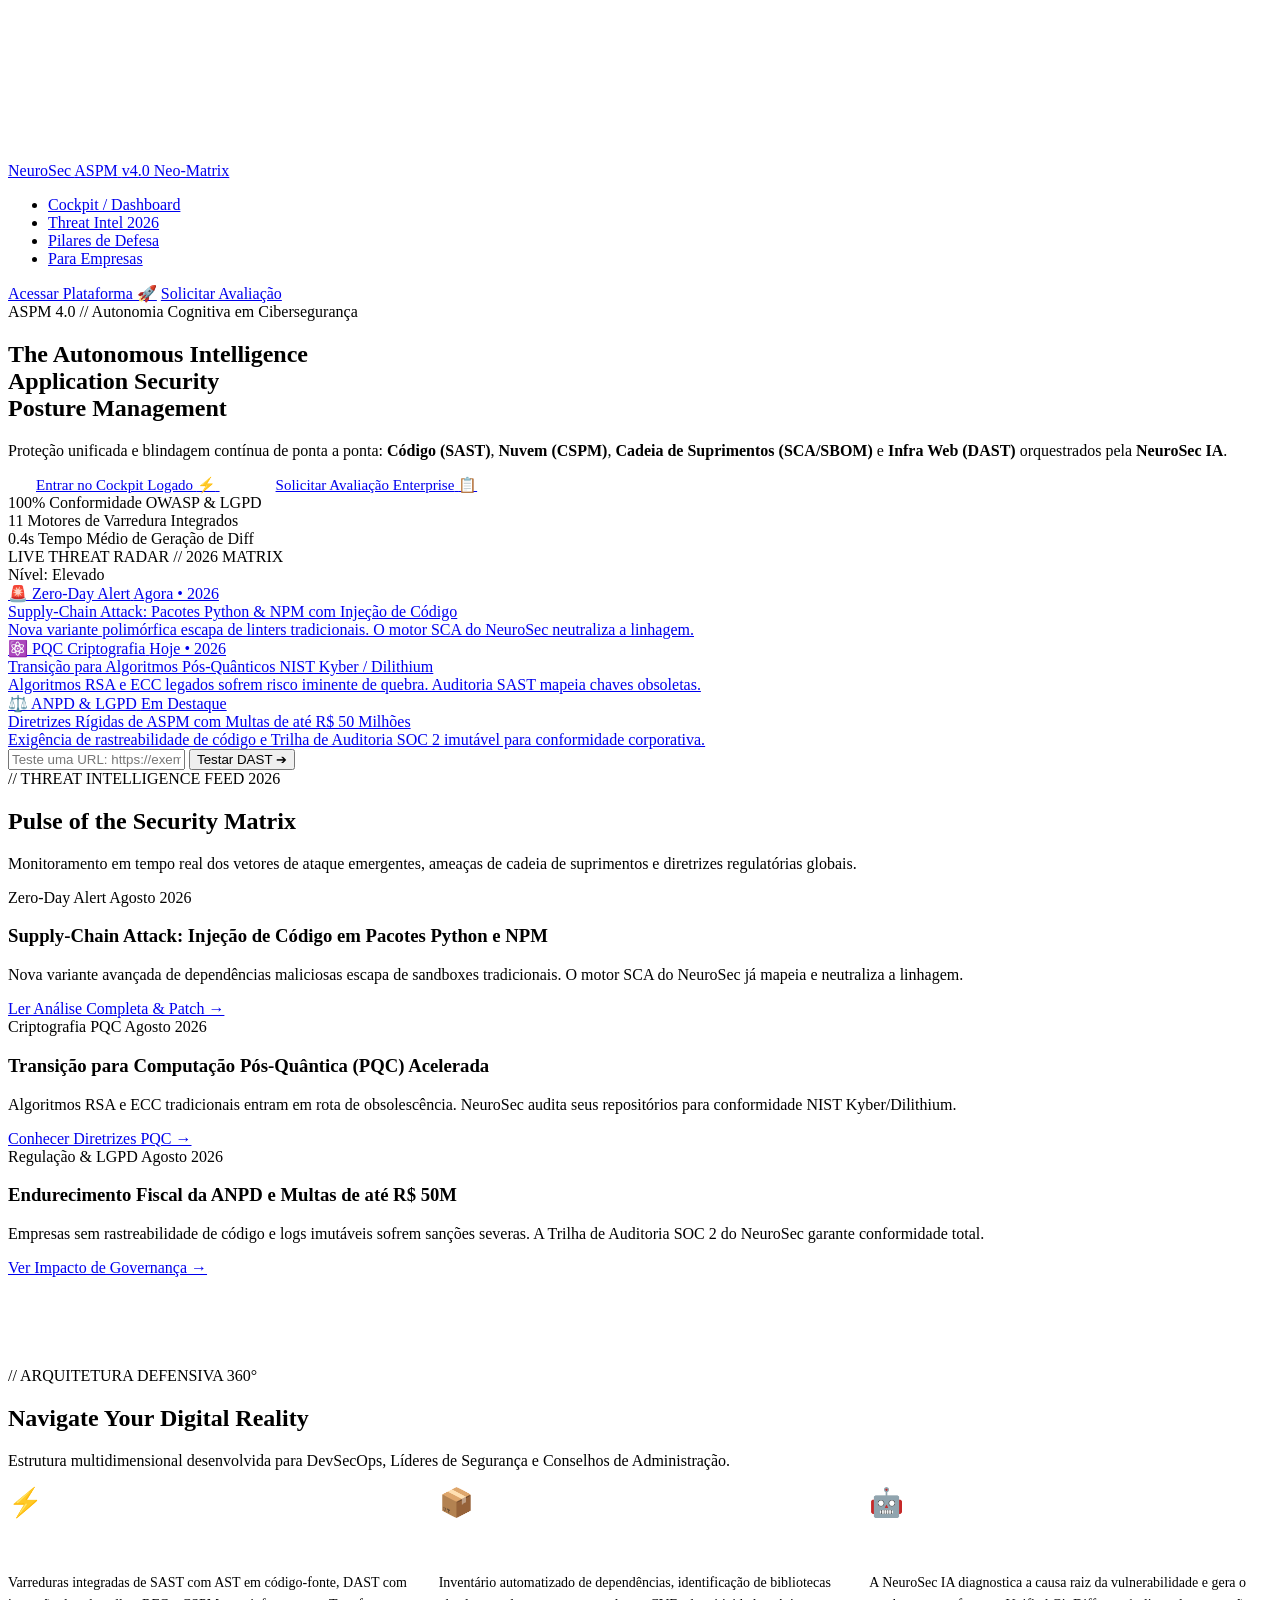
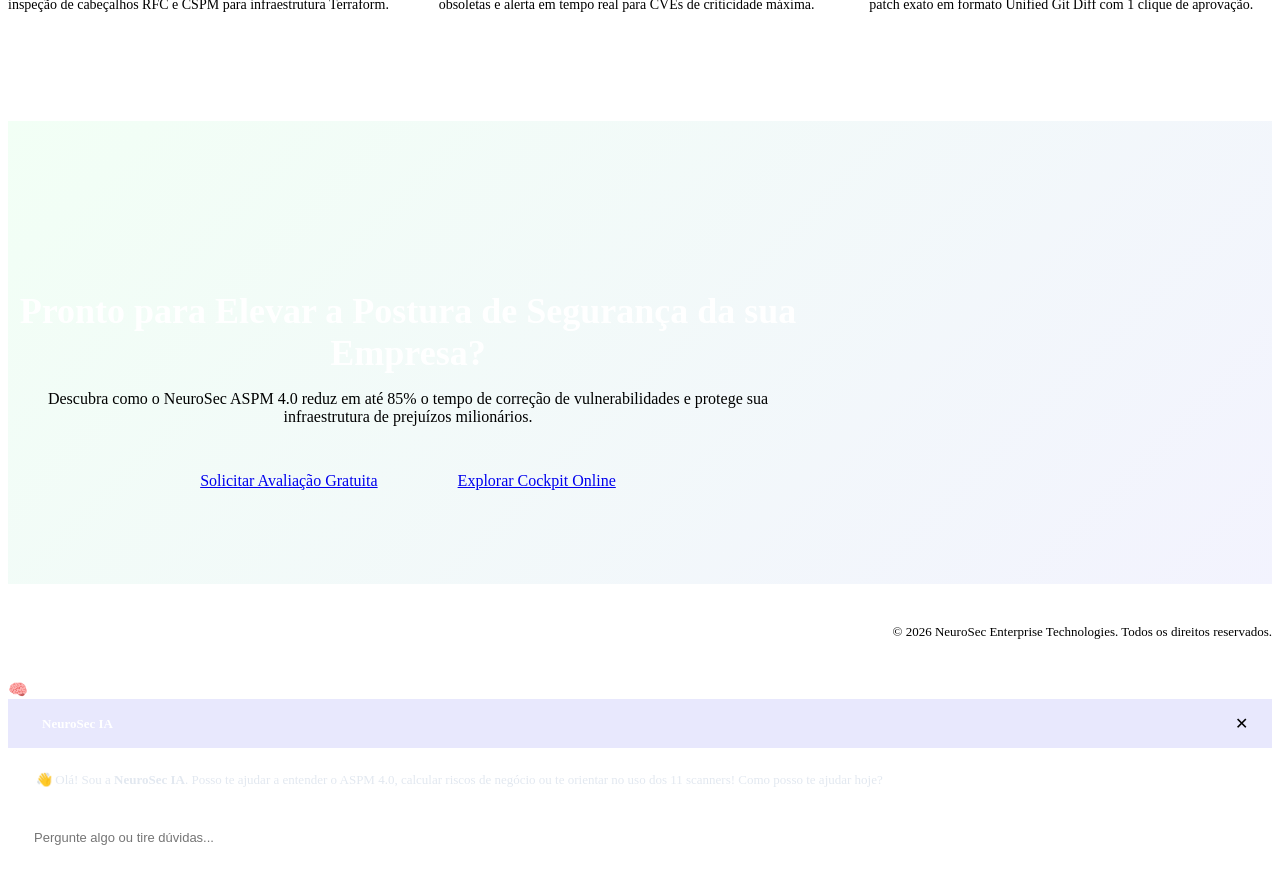
==== frontend/index.html @ 3b4be4df "feat: replace static hero image with interactive Live Threat Radar HUD and breaking 2026 intel feed" ====
<!DOCTYPE html>
<html lang="pt-BR">
<head>
    <meta charset="UTF-8">
    <meta name="viewport" content="width=device-width, initial-scale=1.0">
    <title>NeuroSec ASPM 4.0 — The Autonomous Intelligence Security Matrix</title>
    <meta name="description" content="Plataforma líder em Gerenciamento de Postura de Segurança de Aplicações (ASPM) impulsionada por Inteligência Artificial autônoma. Proteja código, nuvem e cadeia de suprimentos.">
    <link rel="stylesheet" href="/css/matrix.css">
    <link rel="stylesheet" href="/css/styles.css">
    <link rel="icon" type="image/svg+xml" href="data:image/svg+xml,<svg xmlns='http://www.w3.org/2000/svg' viewBox='0 0 100 100'><path d='M50 8 L85 24 L85 58 Q85 82 50 94 Q15 82 15 58 L15 24 Z' fill='%2300FF41'/></svg>">
</head>
<body>
    <!-- Matrix Canvas Digital Rain Background -->
    <canvas id="matrixCanvas"></canvas>
    <div class="ambient-glow-top"></div>

    <!-- Navigation Header -->
    <header class="neo-nav">
        <div class="container neo-nav-content">
            <a href="/" class="brand-logo">
                <div class="cobra-badge" data-cobra-shield="24"></div>
                <div class="brand-text-wrapper">
                    <span class="brand-title">NeuroSec <span class="highlight">ASPM</span></span>
                    <span class="brand-version">v4.0 Neo-Matrix</span>
                </div>
            </a>

            <nav>
                <ul class="nav-links">
                    <li><a href="/dashboard" class="nav-link">Cockpit / Dashboard</a></li>
                    <li><a href="/noticias" class="nav-link">Threat Intel 2026</a></li>
                    <li><a href="#pilares" class="nav-link">Pilares de Defesa</a></li>
                    <li><a href="/avaliacao" class="nav-link">Para Empresas</a></li>
                </ul>
            </nav>

            <div class="nav-actions">
                <a href="/dashboard" class="btn-secondary-dark" id="btnGoDashboardNav">Acessar Plataforma 🚀</a>
                <a href="/avaliacao" class="btn-primary-matrix" id="btnRequestEvalNav">Solicitar Avaliação</a>
            </div>
        </div>
    </header>

    <!-- Main Content -->
    <main>
        <!-- Hero Section with Live Threat Radar HUD -->
        <section class="hero-section">
            <div class="container">
                <div class="hero-grid">
                    <!-- Left Column: Value Proposition & Hero Pitch -->
                    <div class="hero-text-content">
                        <div class="hero-pill">
                            <span class="pulsing-dot"></span>
                            <span>ASPM 4.0 // Autonomia Cognitiva em Cibersegurança</span>
                        </div>

                        <h1 class="hero-headline">
                            The Autonomous Intelligence <br>
                            <span class="matrix-text">Application Security</span> <br>
                            Posture Management
                        </h1>

                        <p class="hero-subtext">
                            Proteção unificada e blindagem contínua de ponta a ponta: <strong>Código (SAST)</strong>, <strong>Nuvem (CSPM)</strong>, <strong>Cadeia de Suprimentos (SCA/SBOM)</strong> e <strong>Infra Web (DAST)</strong> orquestrados pela <strong>NeuroSec IA</strong>.
                        </p>

                        <div class="hero-ctas">
                            <a href="/dashboard" class="btn-primary-matrix" style="font-size: 15px; padding: 14px 28px;">
                                <span>Entrar no Cockpit Logado</span>
                                <span>⚡</span>
                            </a>
                            <a href="/avaliacao" class="btn-secondary-dark" style="font-size: 15px; padding: 14px 28px;">
                                <span>Solicitar Avaliação Enterprise</span>
                                <span>📋</span>
                            </a>
                        </div>

                        <div class="hero-trust-metrics">
                            <div class="trust-metric-item">
                                <span class="trust-num green">100%</span>
                                <span class="trust-label">Conformidade OWASP & LGPD</span>
                            </div>
                            <div class="trust-metric-item">
                                <span class="trust-num">11</span>
                                <span class="trust-label">Motores de Varredura Integrados</span>
                            </div>
                            <div class="trust-metric-item">
                                <span class="trust-num indigo">0.4s</span>
                                <span class="trust-label">Tempo Médio de Geração de Diff</span>
                            </div>
                        </div>
                    </div>

                    <!-- Right Column: Live Interactive Threat Radar HUD & Breaking News Feed -->
                    <div class="threat-radar-hud">
                        <!-- HUD Header -->
                        <div class="radar-hud-header">
                            <div class="radar-status-indicator">
                                <span class="pulsing-dot"></span>
                                <span>LIVE THREAT RADAR // 2026 MATRIX</span>
                            </div>
                            <span class="radar-threat-level">Nível: Elevado</span>
                        </div>

                        <!-- Live Threat Bulletins List -->
                        <div class="radar-feed-list">
                            <!-- Threat Item 1 -->
                            <a href="/noticias" class="radar-feed-item">
                                <div class="radar-item-top">
                                    <span class="radar-tag radar-tag-red">🚨 Zero-Day Alert</span>
                                    <span class="radar-time">Agora • 2026</span>
                                </div>
                                <div class="radar-item-title">Supply-Chain Attack: Pacotes Python & NPM com Injeção de Código</div>
                                <div class="radar-item-desc">Nova variante polimórfica escapa de linters tradicionais. O motor SCA do NeuroSec neutraliza a linhagem.</div>
                            </a>

                            <!-- Threat Item 2 -->
                            <a href="/noticias" class="radar-feed-item">
                                <div class="radar-item-top">
                                    <span class="radar-tag radar-tag-indigo">⚛️ PQC Criptografia</span>
                                    <span class="radar-time">Hoje • 2026</span>
                                </div>
                                <div class="radar-item-title">Transição para Algoritmos Pós-Quânticos NIST Kyber / Dilithium</div>
                                <div class="radar-item-desc">Algoritmos RSA e ECC legados sofrem risco iminente de quebra. Auditoria SAST mapeia chaves obsoletas.</div>
                            </a>

                            <!-- Threat Item 3 -->
                            <a href="/noticias" class="radar-feed-item">
                                <div class="radar-item-top">
                                    <span class="radar-tag radar-tag-green">⚖️ ANPD & LGPD</span>
                                    <span class="radar-time">Em Destaque</span>
                                </div>
                                <div class="radar-item-title">Diretrizes Rígidas de ASPM com Multas de até R$ 50 Milhões</div>
                                <div class="radar-item-desc">Exigência de rastreabilidade de código e Trilha de Auditoria SOC 2 imutável para conformidade corporativa.</div>
                            </a>
                        </div>

                        <!-- Quick DAST Check Bar -->
                        <div class="radar-quick-scanner">
                            <input type="text" id="heroQuickInput" class="radar-quick-input" placeholder="Teste uma URL: https://exemplo.com.br">
                            <button class="radar-quick-btn" onclick="runHeroQuickScan();">Testar DAST ➔</button>
                        </div>
                    </div>
                </div>
            </div>
        </section>

        <!-- Pulse of the Security Matrix (2026 Threat Intel Feed) -->
        <section class="pulse-section" id="threat-intel">
            <div class="container">
                <div class="section-header">
                    <span class="section-tag">// THREAT INTELLIGENCE FEED 2026</span>
                    <h2 class="section-title">Pulse of the Security Matrix</h2>
                    <p class="section-desc">Monitoramento em tempo real dos vetores de ataque emergentes, ameaças de cadeia de suprimentos e diretrizes regulatórias globais.</p>
                </div>

                <div class="pulse-grid">
                    <!-- Card 1 -->
                    <article class="pulse-card">
                        <div class="pulse-meta">
                            <span class="pulse-badge badge-zero-day">Zero-Day Alert</span>
                            <span class="pulse-date">Agosto 2026</span>
                        </div>
                        <h3 class="pulse-title">Supply-Chain Attack: Injeção de Código em Pacotes Python e NPM</h3>
                        <p class="pulse-summary">Nova variante avançada de dependências maliciosas escapa de sandboxes tradicionais. O motor SCA do NeuroSec já mapeia e neutraliza a linhagem.</p>
                        <a href="/noticias" class="pulse-link">Ler Análise Completa & Patch →</a>
                    </article>

                    <!-- Card 2 -->
                    <article class="pulse-card">
                        <div class="pulse-meta">
                            <span class="pulse-badge badge-quantum">Criptografia PQC</span>
                            <span class="pulse-date">Agosto 2026</span>
                        </div>
                        <h3 class="pulse-title">Transição para Computação Pós-Quântica (PQC) Acelerada</h3>
                        <p class="pulse-summary">Algoritmos RSA e ECC tradicionais entram em rota de obsolescência. NeuroSec audita seus repositórios para conformidade NIST Kyber/Dilithium.</p>
                        <a href="/noticias" class="pulse-link">Conhecer Diretrizes PQC →</a>
                    </article>

                    <!-- Card 3 -->
                    <article class="pulse-card">
                        <div class="pulse-meta">
                            <span class="pulse-badge badge-compliance">Regulação & LGPD</span>
                            <span class="pulse-date">Agosto 2026</span>
                        </div>
                        <h3 class="pulse-title">Endurecimento Fiscal da ANPD e Multas de até R$ 50M</h3>
                        <p class="pulse-summary">Empresas sem rastreabilidade de código e logs imutáveis sofrem sanções severas. A Trilha de Auditoria SOC 2 do NeuroSec garante conformidade total.</p>
                        <a href="/noticias" class="pulse-link">Ver Impacto de Governança →</a>
                    </article>
                </div>
            </div>
        </section>

        <!-- Pillars of Defense -->
        <section class="section-container" id="pilares" style="padding: 90px 0; background: var(--bg-primary);">
            <div class="container">
                <div class="section-header">
                    <span class="section-tag">// ARQUITETURA DEFENSIVA 360°</span>
                    <h2 class="section-title">Navigate Your Digital Reality</h2>
                    <p class="section-desc">Estrutura multidimensional desenvolvida para DevSecOps, Líderes de Segurança e Conselhos de Administração.</p>
                </div>

                <div style="display: grid; grid-template-columns: repeat(3, 1fr); gap: 28px;">
                    <div class="pulse-card" style="background: var(--bg-card);">
                        <div style="font-size: 28px; margin-bottom: 16px;">⚡</div>
                        <h3 style="font-size: 18px; color: #fff; margin-bottom: 10px;">Code-to-Cloud Protection</h3>
                        <p style="font-size: 14px; color: var(--text-muted); line-height: 1.6;">Varreduras integradas de SAST com AST em código-fonte, DAST com inspeção de cabeçalhos RFC e CSPM para infraestrutura Terraform.</p>
                    </div>

                    <div class="pulse-card" style="background: var(--bg-card);">
                        <div style="font-size: 28px; margin-bottom: 16px;">📦</div>
                        <h3 style="font-size: 18px; color: #fff; margin-bottom: 10px;">Supply Chain & SBOM</h3>
                        <p style="font-size: 14px; color: var(--text-muted); line-height: 1.6;">Inventário automatizado de dependências, identificação de bibliotecas obsoletas e alerta em tempo real para CVEs de criticidade máxima.</p>
                    </div>

                    <div class="pulse-card" style="background: var(--bg-card);">
                        <div style="font-size: 28px; margin-bottom: 16px;">🤖</div>
                        <h3 style="font-size: 18px; color: #fff; margin-bottom: 10px;">Autonomous Remediation</h3>
                        <p style="font-size: 14px; color: var(--text-muted); line-height: 1.6;">A NeuroSec IA diagnostica a causa raiz da vulnerabilidade e gera o patch exato em formato Unified Git Diff com 1 clique de aprovação.</p>
                    </div>
                </div>
            </div>
        </section>

        <!-- CTA Funnel Banner -->
        <section style="padding: 80px 0; background: linear-gradient(135deg, rgba(0, 255, 65, 0.05), rgba(99, 102, 241, 0.08)); border-top: 1px solid var(--border-subtle);">
            <div class="container" style="text-align: center; max-width: 800px;">
                <div class="cobra-badge" data-cobra-shield="44" style="margin: 0 auto 20px auto; width: 60px; height: 60px;"></div>
                <h2 style="font-size: 36px; font-weight: 800; color: #fff; margin-bottom: 16px;">Pronto para Elevar a Postura de Segurança da sua Empresa?</h2>
                <p style="font-size: 16px; color: var(--text-muted); margin-bottom: 32px;">Descubra como o NeuroSec ASPM 4.0 reduz em até 85% o tempo de correção de vulnerabilidades e protege sua infraestrutura de prejuízos milionários.</p>
                <div style="display: flex; gap: 16px; justify-content: center;">
                    <a href="/avaliacao" class="btn-primary-matrix" style="font-size: 16px; padding: 14px 32px;">Solicitar Avaliação Gratuita</a>
                    <a href="/dashboard" class="btn-secondary-dark" style="font-size: 16px; padding: 14px 32px;">Explorar Cockpit Online</a>
                </div>
            </div>
        </section>
    </main>

    <!-- Footer -->
    <footer style="padding: 40px 0; border-top: 1px solid var(--border-subtle); background: var(--bg-primary);">
        <div class="container" style="display: flex; justify-content: space-between; align-items: center; flex-wrap: wrap; gap: 20px;">
            <div style="display: flex; align-items: center; gap: 10px;">
                <div class="cobra-badge" data-cobra-shield="20"></div>
                <span style="font-size: 14px; font-weight: 700; color: #fff;">NeuroSec ASPM 4.0 // The New Security Matrix</span>
            </div>
            <div style="font-size: 13px; color: var(--text-dim);">
                © 2026 NeuroSec Enterprise Technologies. Todos os direitos reservados.
            </div>
        </div>
    </footer>

    <!-- Floating Quick AI Agent (Bottom-Right) -->
    <div class="floating-ai-trigger" id="floatingAiBtn" title="Conversar com NeuroSec IA">
        🧠
    </div>

    <div class="floating-ai-drawer" id="floatingAiDrawer">
        <div style="padding: 14px 18px; background: rgba(99,102,241,0.15); border-bottom: 1px solid var(--border-ai); display: flex; justify-content: space-between; align-items: center;">
            <div style="display: flex; align-items: center; gap: 8px;">
                <div style="width: 8px; height: 8px; border-radius: 50%; background: var(--matrix-green); box-shadow: 0 0 6px var(--matrix-green);"></div>
                <span style="font-weight: 700; font-size: 13px; color: #fff;">NeuroSec IA</span>
            </div>
            <button id="closeFloatingAi" style="background: none; border: none; color: var(--text-muted); cursor: pointer; font-size: 16px;">✕</button>
        </div>
        <div id="floatingAiMessages" style="flex: 1; overflow-y: auto; padding: 14px; display: flex; flex-direction: column; gap: 12px; font-size: 13px;">
            <div style="background: rgba(255,255,255,0.04); padding: 10px 14px; border-radius: 8px; border: 1px solid var(--border-subtle); color: #E2E8F0;">
                👋 Olá! Sou a <strong>NeuroSec IA</strong>. Posso te ajudar a entender o ASPM 4.0, calcular riscos de negócio ou te orientar no uso dos 11 scanners! Como posso te ajudar hoje?
            </div>
        </div>
        <div style="padding: 10px 14px; border-top: 1px solid var(--border-subtle); display: flex; gap: 8px; background: var(--bg-surface);">
            <input type="text" id="floatingAiInput" placeholder="Pergunte algo ou tire dúvidas..." style="flex: 1; background: transparent; border: 1px solid var(--border-subtle); border-radius: 6px; padding: 8px 12px; color: #fff; font-size: 13px; outline: none;">
            <button id="floatingAiSendBtn" style="background: var(--indigo-ai); border: none; border-radius: 6px; color: #fff; padding: 0 14px; cursor: pointer; font-weight: 600;">→</button>
        </div>
    </div>

    <!-- Core Scripts -->
    <script src="/js/cobra-logo.js"></script>
    <script src="/js/api.js"></script>
    <script src="/js/copilot.js"></script>
    <script>
        function runHeroQuickScan() {
            const input = document.getElementById("heroQuickInput");
            const url = input ? input.value.trim() : "";
            if (!url) {
                window.location.href = "/dashboard";
            } else {
                window.location.href = "/dashboard";
            }
        }

        // Drawer toggle handler
        const floatBtn = document.getElementById("floatingAiBtn");
        const drawer = document.getElementById("floatingAiDrawer");
        const closeBtn = document.getElementById("closeFloatingAi");
        const inputField = document.getElementById("floatingAiInput");
        const sendBtn = document.getElementById("floatingAiSendBtn");
        const messagesBox = document.getElementById("floatingAiMessages");

        if (floatBtn && drawer) {
            floatBtn.addEventListener("click", () => drawer.classList.toggle("open"));
            closeBtn.addEventListener("click", () => drawer.classList.remove("open"));

            const handleSend = async () => {
                const query = inputField.value.trim();
                if (!query) return;

                messagesBox.innerHTML += `<div style="align-self: flex-end; background: var(--indigo-ai); color: #fff; padding: 8px 12px; border-radius: 8px; max-width: 85%;">${query}</div>`;
                inputField.value = "";
                messagesBox.scrollTop = messagesBox.scrollHeight;

                const botId = `bot_res_${Date.now()}`;
                messagesBox.innerHTML += `<div id="${botId}" style="background: rgba(255,255,255,0.05); color: #cbd5e1; padding: 8px 12px; border-radius: 8px; max-width: 85%;">Analisando...</div>`;
                messagesBox.scrollTop = messagesBox.scrollHeight;

                try {
                    const res = await NeuroAPI.post("/copilot/chat", { message: query });
                    const target = document.getElementById(botId);
                    if (target) {
                        target.innerHTML = res.reply.replace(/\n/g, "<br>");
                    }
                } catch (e) {
                    const target = document.getElementById(botId);
                    if (target) target.innerText = "Erro de conexão com o motor cognitivo.";
                }
                messagesBox.scrollTop = messagesBox.scrollHeight;
            };

            sendBtn.addEventListener("click", handleSend);
            inputField.addEventListener("keydown", (e) => { if (e.key === "Enter") handleSend(); });
        }
    </script>
</body>
</html>
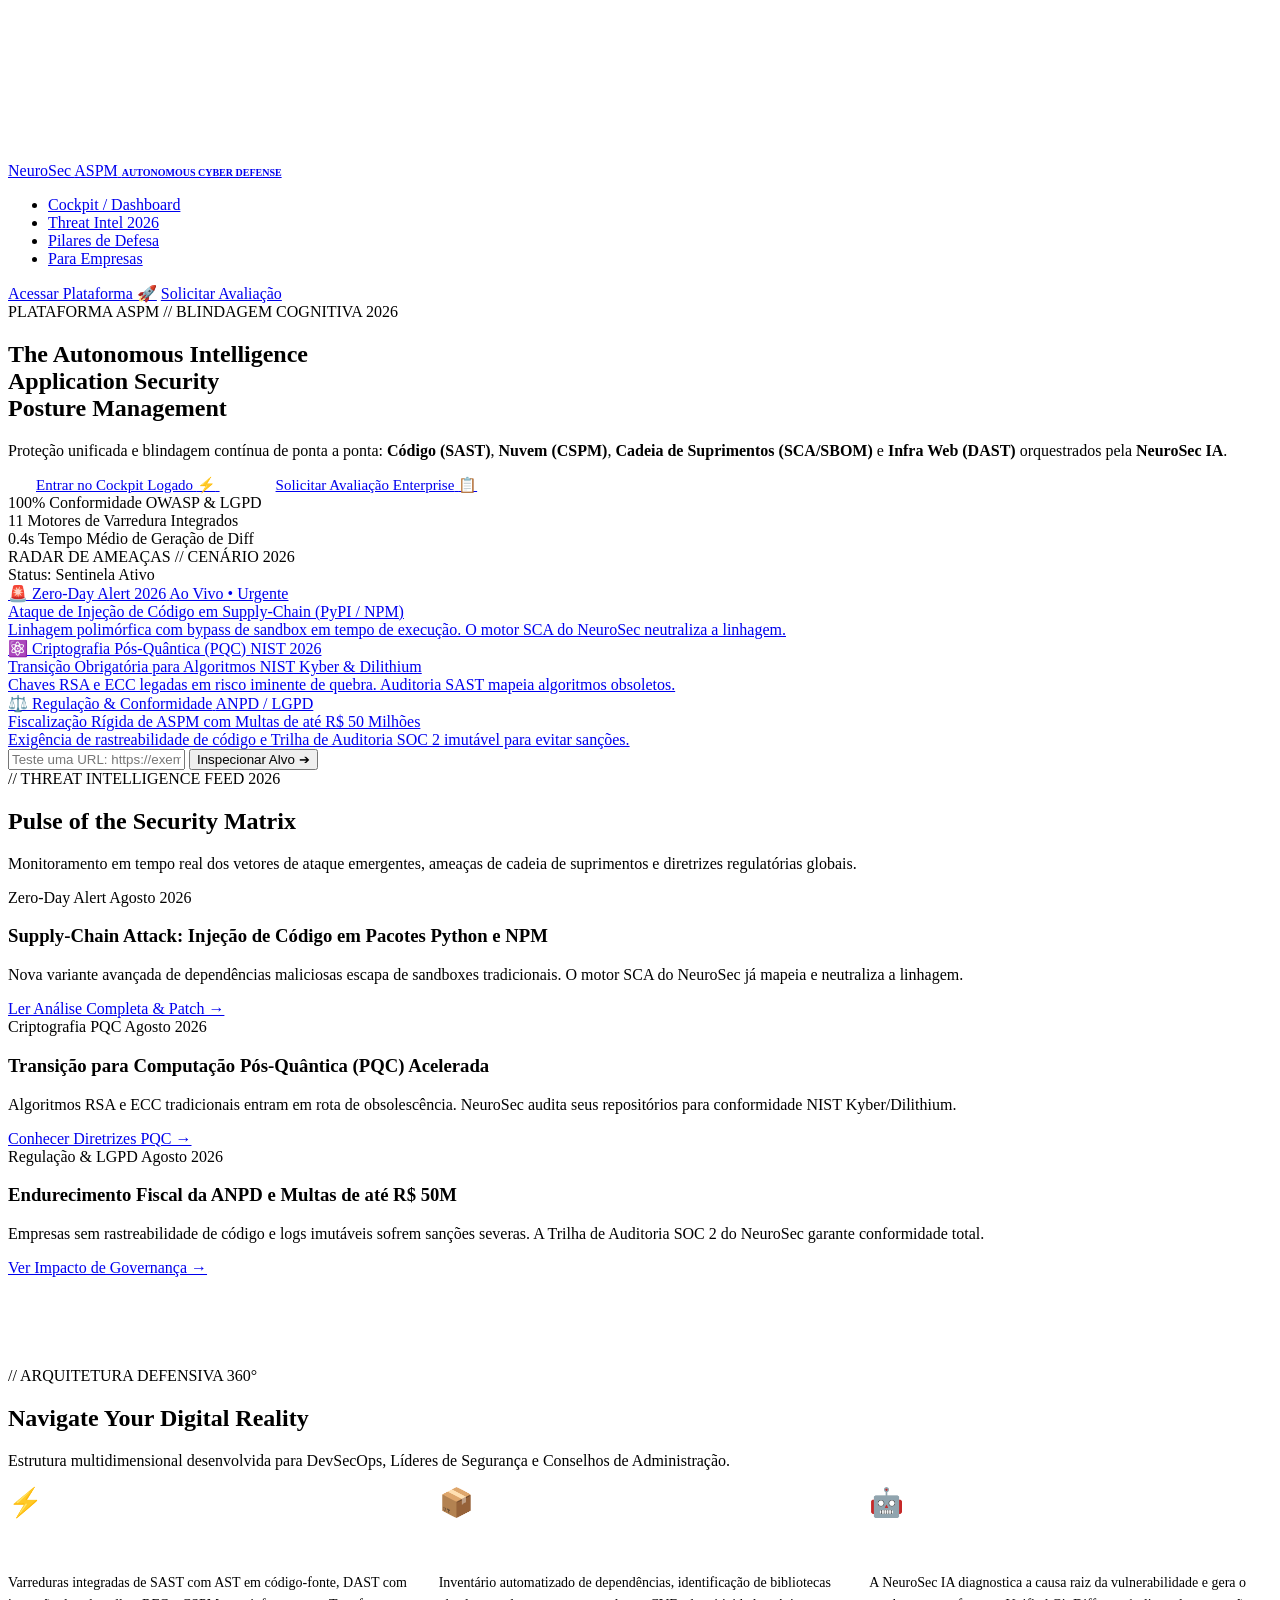
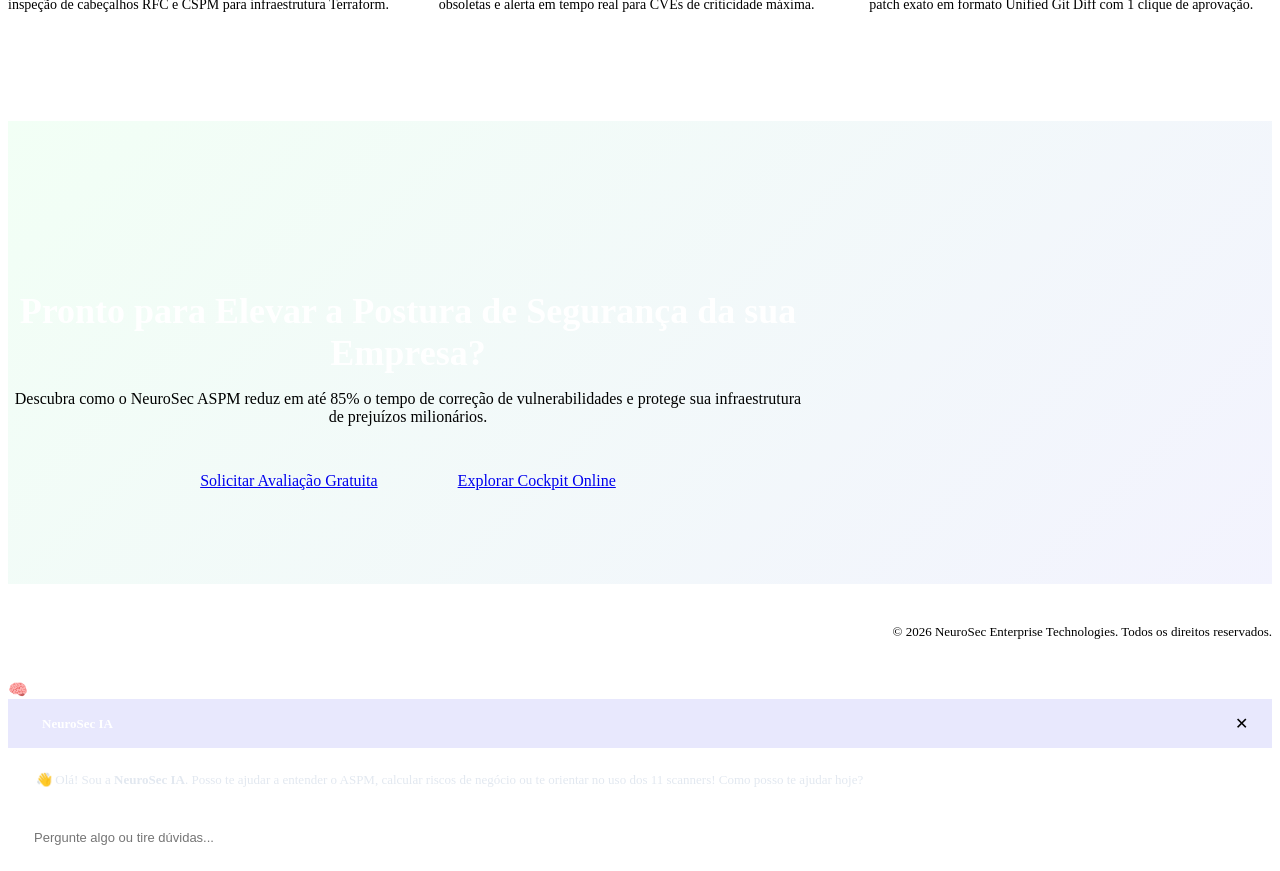
==== commit fa860f87: "feat: exact Cobra Naja cyber shield logo vector, clean header branding without NEO-MATRIX, and live " ====
--- a/frontend/index.html
+++ b/frontend/index.html
@@ -3,11 +3,11 @@
 <head>
     <meta charset="UTF-8">
     <meta name="viewport" content="width=device-width, initial-scale=1.0">
-    <title>NeuroSec ASPM 4.0 — The Autonomous Intelligence Security Matrix</title>
+    <title>NeuroSec ASPM — The Autonomous Intelligence Security Platform</title>
     <meta name="description" content="Plataforma líder em Gerenciamento de Postura de Segurança de Aplicações (ASPM) impulsionada por Inteligência Artificial autônoma. Proteja código, nuvem e cadeia de suprimentos.">
     <link rel="stylesheet" href="/css/matrix.css">
     <link rel="stylesheet" href="/css/styles.css">
-    <link rel="icon" type="image/svg+xml" href="data:image/svg+xml,<svg xmlns='http://www.w3.org/2000/svg' viewBox='0 0 100 100'><path d='M50 8 L85 24 L85 58 Q85 82 50 94 Q15 82 15 58 L15 24 Z' fill='%2300FF41'/></svg>">
+    <link rel="icon" type="image/svg+xml" href="data:image/svg+xml,<svg xmlns='http://www.w3.org/2000/svg' viewBox='0 0 100 100'><path d='M50 8 C35 8 18 20 15 45 C12 65 25 85 50 95 C75 85 88 65 85 45 C82 20 65 8 50 8 Z' fill='%2300FF88'/></svg>">
 </head>
 <body>
     <!-- Matrix Canvas Digital Rain Background -->
@@ -18,10 +18,10 @@
     <header class="neo-nav">
         <div class="container neo-nav-content">
             <a href="/" class="brand-logo">
-                <div class="cobra-badge" data-cobra-shield="24"></div>
+                <div class="cobra-badge" data-cobra-shield="28"></div>
                 <div class="brand-text-wrapper">
                     <span class="brand-title">NeuroSec <span class="highlight">ASPM</span></span>
-                    <span class="brand-version">v4.0 Neo-Matrix</span>
+                    <span class="brand-version" style="color:var(--matrix-green); font-size:10px; font-weight:700;">AUTONOMOUS CYBER DEFENSE</span>
                 </div>
             </a>
 
@@ -43,7 +43,7 @@
 
     <!-- Main Content -->
     <main>
-        <!-- Hero Section with Live Threat Radar HUD -->
+        <!-- Hero Section with Live Threat Radar HUD & Breaking Cyber News -->
         <section class="hero-section">
             <div class="container">
                 <div class="hero-grid">
@@ -51,7 +51,7 @@
                     <div class="hero-text-content">
                         <div class="hero-pill">
                             <span class="pulsing-dot"></span>
-                            <span>ASPM 4.0 // Autonomia Cognitiva em Cibersegurança</span>
+                            <span>PLATAFORMA ASPM // BLINDAGEM COGNITIVA 2026</span>
                         </div>
 
                         <h1 class="hero-headline">
@@ -91,54 +91,54 @@
                         </div>
                     </div>
 
-                    <!-- Right Column: Live Interactive Threat Radar HUD & Breaking News Feed -->
+                    <!-- Right Column: Live Interactive Threat Radar HUD & Cyber Intel News -->
                     <div class="threat-radar-hud">
                         <!-- HUD Header -->
                         <div class="radar-hud-header">
                             <div class="radar-status-indicator">
                                 <span class="pulsing-dot"></span>
-                                <span>LIVE THREAT RADAR // 2026 MATRIX</span>
+                                <span>RADAR DE AMEAÇAS // CENÁRIO 2026</span>
                             </div>
-                            <span class="radar-threat-level">Nível: Elevado</span>
-                        </div>
-
-                        <!-- Live Threat Bulletins List -->
+                            <span class="radar-threat-level">Status: Sentinela Ativo</span>
+                        </div>
+
+                        <!-- Live Threat Bulletins Feed -->
                         <div class="radar-feed-list">
-                            <!-- Threat Item 1 -->
+                            <!-- Bulletin 1 -->
                             <a href="/noticias" class="radar-feed-item">
                                 <div class="radar-item-top">
-                                    <span class="radar-tag radar-tag-red">🚨 Zero-Day Alert</span>
-                                    <span class="radar-time">Agora • 2026</span>
+                                    <span class="radar-tag radar-tag-red">🚨 Zero-Day Alert 2026</span>
+                                    <span class="radar-time">Ao Vivo • Urgente</span>
                                 </div>
-                                <div class="radar-item-title">Supply-Chain Attack: Pacotes Python & NPM com Injeção de Código</div>
-                                <div class="radar-item-desc">Nova variante polimórfica escapa de linters tradicionais. O motor SCA do NeuroSec neutraliza a linhagem.</div>
-                            </a>
-
-                            <!-- Threat Item 2 -->
+                                <div class="radar-item-title">Ataque de Injeção de Código em Supply-Chain (PyPI / NPM)</div>
+                                <div class="radar-item-desc">Linhagem polimórfica com bypass de sandbox em tempo de execução. O motor SCA do NeuroSec neutraliza a linhagem.</div>
+                            </a>
+
+                            <!-- Bulletin 2 -->
                             <a href="/noticias" class="radar-feed-item">
                                 <div class="radar-item-top">
-                                    <span class="radar-tag radar-tag-indigo">⚛️ PQC Criptografia</span>
-                                    <span class="radar-time">Hoje • 2026</span>
+                                    <span class="radar-tag radar-tag-indigo">⚛️ Criptografia Pós-Quântica (PQC)</span>
+                                    <span class="radar-time">NIST 2026</span>
                                 </div>
-                                <div class="radar-item-title">Transição para Algoritmos Pós-Quânticos NIST Kyber / Dilithium</div>
-                                <div class="radar-item-desc">Algoritmos RSA e ECC legados sofrem risco iminente de quebra. Auditoria SAST mapeia chaves obsoletas.</div>
-                            </a>
-
-                            <!-- Threat Item 3 -->
+                                <div class="radar-item-title">Transição Obrigatória para Algoritmos NIST Kyber & Dilithium</div>
+                                <div class="radar-item-desc">Chaves RSA e ECC legadas em risco iminente de quebra. Auditoria SAST mapeia algoritmos obsoletos.</div>
+                            </a>
+
+                            <!-- Bulletin 3 -->
                             <a href="/noticias" class="radar-feed-item">
                                 <div class="radar-item-top">
-                                    <span class="radar-tag radar-tag-green">⚖️ ANPD & LGPD</span>
-                                    <span class="radar-time">Em Destaque</span>
+                                    <span class="radar-tag radar-tag-green">⚖️ Regulação & Conformidade</span>
+                                    <span class="radar-time">ANPD / LGPD</span>
                                 </div>
-                                <div class="radar-item-title">Diretrizes Rígidas de ASPM com Multas de até R$ 50 Milhões</div>
-                                <div class="radar-item-desc">Exigência de rastreabilidade de código e Trilha de Auditoria SOC 2 imutável para conformidade corporativa.</div>
-                            </a>
-                        </div>
-
-                        <!-- Quick DAST Check Bar -->
+                                <div class="radar-item-title">Fiscalização Rígida de ASPM com Multas de até R$ 50 Milhões</div>
+                                <div class="radar-item-desc">Exigência de rastreabilidade de código e Trilha de Auditoria SOC 2 imutável para evitar sanções.</div>
+                            </a>
+                        </div>
+
+                        <!-- Quick Live Scanner Sandbox -->
                         <div class="radar-quick-scanner">
                             <input type="text" id="heroQuickInput" class="radar-quick-input" placeholder="Teste uma URL: https://exemplo.com.br">
-                            <button class="radar-quick-btn" onclick="runHeroQuickScan();">Testar DAST ➔</button>
+                            <button class="radar-quick-btn" onclick="runHeroQuickScan();">Inspecionar Alvo ➔</button>
                         </div>
                     </div>
                 </div>
@@ -227,7 +227,7 @@
             <div class="container" style="text-align: center; max-width: 800px;">
                 <div class="cobra-badge" data-cobra-shield="44" style="margin: 0 auto 20px auto; width: 60px; height: 60px;"></div>
                 <h2 style="font-size: 36px; font-weight: 800; color: #fff; margin-bottom: 16px;">Pronto para Elevar a Postura de Segurança da sua Empresa?</h2>
-                <p style="font-size: 16px; color: var(--text-muted); margin-bottom: 32px;">Descubra como o NeuroSec ASPM 4.0 reduz em até 85% o tempo de correção de vulnerabilidades e protege sua infraestrutura de prejuízos milionários.</p>
+                <p style="font-size: 16px; color: var(--text-muted); margin-bottom: 32px;">Descubra como o NeuroSec ASPM reduz em até 85% o tempo de correção de vulnerabilidades e protege sua infraestrutura de prejuízos milionários.</p>
                 <div style="display: flex; gap: 16px; justify-content: center;">
                     <a href="/avaliacao" class="btn-primary-matrix" style="font-size: 16px; padding: 14px 32px;">Solicitar Avaliação Gratuita</a>
                     <a href="/dashboard" class="btn-secondary-dark" style="font-size: 16px; padding: 14px 32px;">Explorar Cockpit Online</a>
@@ -240,8 +240,8 @@
     <footer style="padding: 40px 0; border-top: 1px solid var(--border-subtle); background: var(--bg-primary);">
         <div class="container" style="display: flex; justify-content: space-between; align-items: center; flex-wrap: wrap; gap: 20px;">
             <div style="display: flex; align-items: center; gap: 10px;">
-                <div class="cobra-badge" data-cobra-shield="20"></div>
-                <span style="font-size: 14px; font-weight: 700; color: #fff;">NeuroSec ASPM 4.0 // The New Security Matrix</span>
+                <div class="cobra-badge" data-cobra-shield="22"></div>
+                <span style="font-size: 14px; font-weight: 700; color: #fff;">NeuroSec ASPM // Autonomous Security Matrix</span>
             </div>
             <div style="font-size: 13px; color: var(--text-dim);">
                 © 2026 NeuroSec Enterprise Technologies. Todos os direitos reservados.
@@ -264,7 +264,7 @@
         </div>
         <div id="floatingAiMessages" style="flex: 1; overflow-y: auto; padding: 14px; display: flex; flex-direction: column; gap: 12px; font-size: 13px;">
             <div style="background: rgba(255,255,255,0.04); padding: 10px 14px; border-radius: 8px; border: 1px solid var(--border-subtle); color: #E2E8F0;">
-                👋 Olá! Sou a <strong>NeuroSec IA</strong>. Posso te ajudar a entender o ASPM 4.0, calcular riscos de negócio ou te orientar no uso dos 11 scanners! Como posso te ajudar hoje?
+                👋 Olá! Sou a <strong>NeuroSec IA</strong>. Posso te ajudar a entender o ASPM, calcular riscos de negócio ou te orientar no uso dos 11 scanners! Como posso te ajudar hoje?
             </div>
         </div>
         <div style="padding: 10px 14px; border-top: 1px solid var(--border-subtle); display: flex; gap: 8px; background: var(--bg-surface);">
@@ -281,8 +281,8 @@
         function runHeroQuickScan() {
             const input = document.getElementById("heroQuickInput");
             const url = input ? input.value.trim() : "";
-            if (!url) {
-                window.location.href = "/dashboard";
+            if (url) {
+                window.location.href = `/dashboard#dast?url=${encodeURIComponent(url)}`;
             } else {
                 window.location.href = "/dashboard";
             }
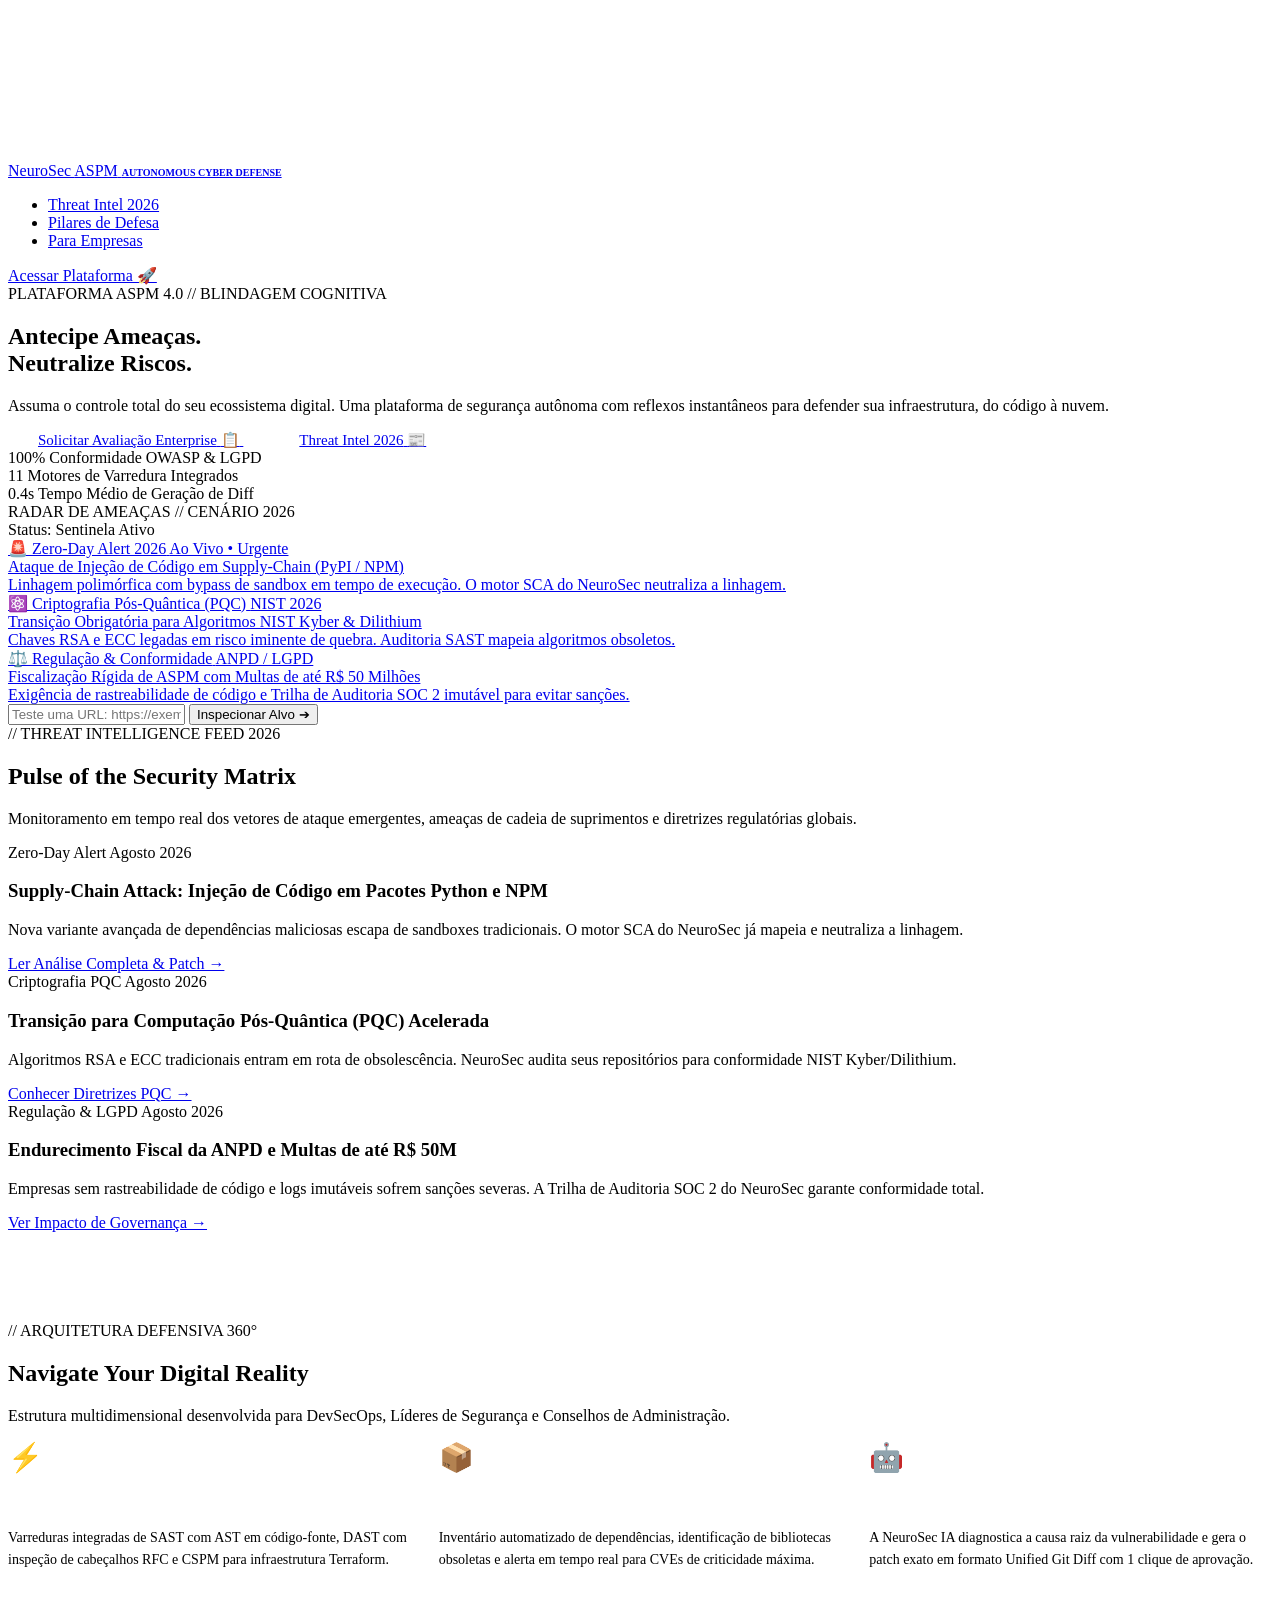
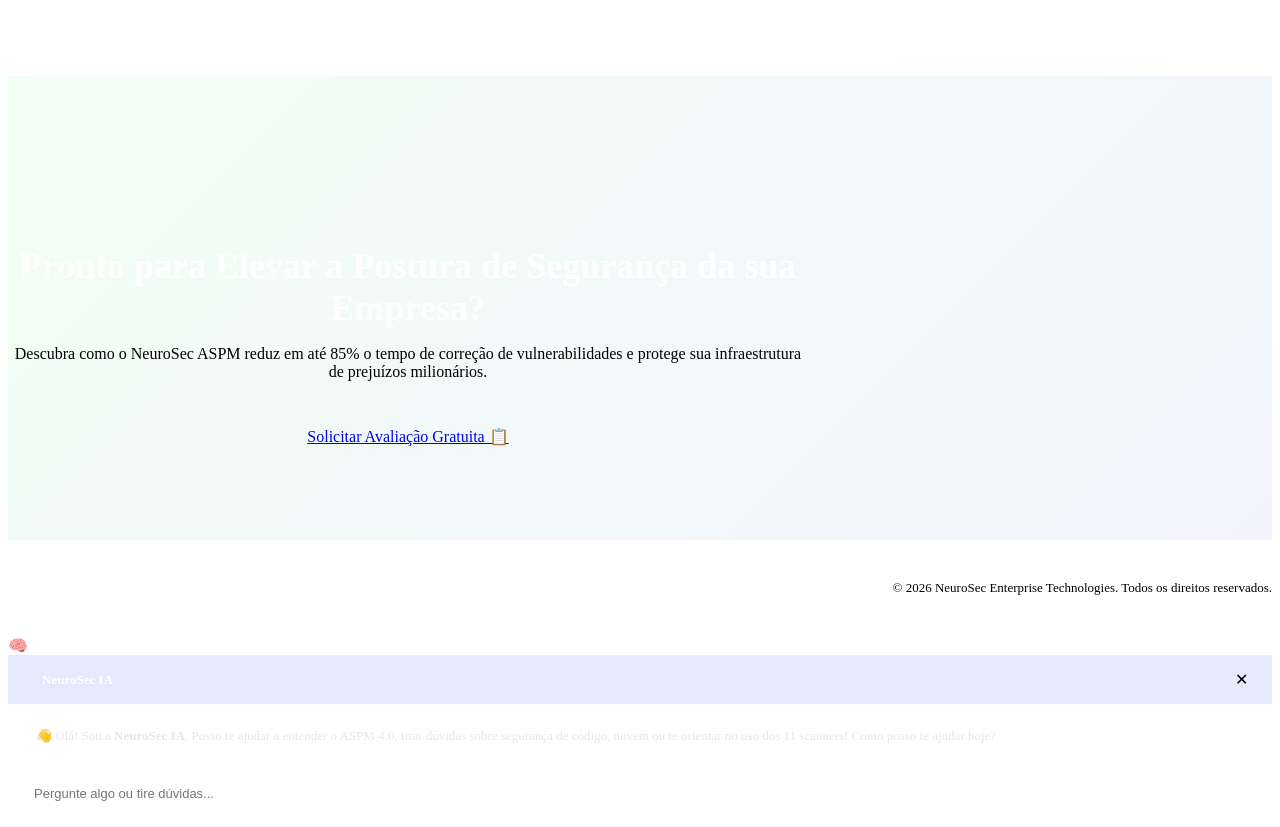
==== commit eb7c3fba: "feat: refine hero headline with 'Antecipe Ameaças. Neutralize Riscos.', clean redundant buttons, and" ====
--- a/frontend/index.html
+++ b/frontend/index.html
@@ -3,8 +3,8 @@
 <head>
     <meta charset="UTF-8">
     <meta name="viewport" content="width=device-width, initial-scale=1.0">
-    <title>NeuroSec ASPM — The Autonomous Intelligence Security Platform</title>
-    <meta name="description" content="Plataforma líder em Gerenciamento de Postura de Segurança de Aplicações (ASPM) impulsionada por Inteligência Artificial autônoma. Proteja código, nuvem e cadeia de suprimentos.">
+    <title>NeuroSec ASPM 4.0 — Antecipe Ameaças. Neutralize Riscos.</title>
+    <meta name="description" content="Assuma o controle total do seu ecossistema digital. Uma plataforma de segurança autônoma com reflexos instantâneos para defender sua infraestrutura, do código à nuvem.">
     <link rel="stylesheet" href="/css/matrix.css">
     <link rel="stylesheet" href="/css/styles.css">
     <link rel="icon" type="image/svg+xml" href="data:image/svg+xml,<svg xmlns='http://www.w3.org/2000/svg' viewBox='0 0 100 100'><path d='M50 8 C35 8 18 20 15 45 C12 65 25 85 50 95 C75 85 88 65 85 45 C82 20 65 8 50 8 Z' fill='%2300FF88'/></svg>">
@@ -27,7 +27,6 @@
 
             <nav>
                 <ul class="nav-links">
-                    <li><a href="/dashboard" class="nav-link">Cockpit / Dashboard</a></li>
                     <li><a href="/noticias" class="nav-link">Threat Intel 2026</a></li>
                     <li><a href="#pilares" class="nav-link">Pilares de Defesa</a></li>
                     <li><a href="/avaliacao" class="nav-link">Para Empresas</a></li>
@@ -35,8 +34,7 @@
             </nav>
 
             <div class="nav-actions">
-                <a href="/dashboard" class="btn-secondary-dark" id="btnGoDashboardNav">Acessar Plataforma 🚀</a>
-                <a href="/avaliacao" class="btn-primary-matrix" id="btnRequestEvalNav">Solicitar Avaliação</a>
+                <a href="/dashboard" class="btn-primary-matrix" id="btnGoDashboardNav">Acessar Plataforma 🚀</a>
             </div>
         </div>
     </header>
@@ -51,27 +49,26 @@
                     <div class="hero-text-content">
                         <div class="hero-pill">
                             <span class="pulsing-dot"></span>
-                            <span>PLATAFORMA ASPM // BLINDAGEM COGNITIVA 2026</span>
+                            <span>PLATAFORMA ASPM 4.0 // BLINDAGEM COGNITIVA</span>
                         </div>
 
                         <h1 class="hero-headline">
-                            The Autonomous Intelligence <br>
-                            <span class="matrix-text">Application Security</span> <br>
-                            Posture Management
+                            Antecipe Ameaças. <br>
+                            <span class="matrix-text">Neutralize Riscos.</span>
                         </h1>
 
                         <p class="hero-subtext">
-                            Proteção unificada e blindagem contínua de ponta a ponta: <strong>Código (SAST)</strong>, <strong>Nuvem (CSPM)</strong>, <strong>Cadeia de Suprimentos (SCA/SBOM)</strong> e <strong>Infra Web (DAST)</strong> orquestrados pela <strong>NeuroSec IA</strong>.
+                            Assuma o controle total do seu ecossistema digital. Uma plataforma de segurança autônoma com reflexos instantâneos para defender sua infraestrutura, do código à nuvem.
                         </p>
 
                         <div class="hero-ctas">
-                            <a href="/dashboard" class="btn-primary-matrix" style="font-size: 15px; padding: 14px 28px;">
-                                <span>Entrar no Cockpit Logado</span>
-                                <span>⚡</span>
-                            </a>
-                            <a href="/avaliacao" class="btn-secondary-dark" style="font-size: 15px; padding: 14px 28px;">
+                            <a href="/avaliacao" class="btn-primary-matrix" style="font-size: 15px; padding: 14px 30px;">
                                 <span>Solicitar Avaliação Enterprise</span>
                                 <span>📋</span>
+                            </a>
+                            <a href="/noticias" class="btn-secondary-dark" style="font-size: 15px; padding: 14px 26px;">
+                                <span>Threat Intel 2026</span>
+                                <span>📰</span>
                             </a>
                         </div>
 
@@ -229,8 +226,7 @@
                 <h2 style="font-size: 36px; font-weight: 800; color: #fff; margin-bottom: 16px;">Pronto para Elevar a Postura de Segurança da sua Empresa?</h2>
                 <p style="font-size: 16px; color: var(--text-muted); margin-bottom: 32px;">Descubra como o NeuroSec ASPM reduz em até 85% o tempo de correção de vulnerabilidades e protege sua infraestrutura de prejuízos milionários.</p>
                 <div style="display: flex; gap: 16px; justify-content: center;">
-                    <a href="/avaliacao" class="btn-primary-matrix" style="font-size: 16px; padding: 14px 32px;">Solicitar Avaliação Gratuita</a>
-                    <a href="/dashboard" class="btn-secondary-dark" style="font-size: 16px; padding: 14px 32px;">Explorar Cockpit Online</a>
+                    <a href="/avaliacao" class="btn-primary-matrix" style="font-size: 16px; padding: 14px 36px;">Solicitar Avaliação Gratuita 📋</a>
                 </div>
             </div>
         </section>
@@ -241,7 +237,7 @@
         <div class="container" style="display: flex; justify-content: space-between; align-items: center; flex-wrap: wrap; gap: 20px;">
             <div style="display: flex; align-items: center; gap: 10px;">
                 <div class="cobra-badge" data-cobra-shield="22"></div>
-                <span style="font-size: 14px; font-weight: 700; color: #fff;">NeuroSec ASPM // Autonomous Security Matrix</span>
+                <span style="font-size: 14px; font-weight: 700; color: #fff;">NeuroSec ASPM 4.0 // The Autonomous Cyber Defense Matrix</span>
             </div>
             <div style="font-size: 13px; color: var(--text-dim);">
                 © 2026 NeuroSec Enterprise Technologies. Todos os direitos reservados.
@@ -264,7 +260,7 @@
         </div>
         <div id="floatingAiMessages" style="flex: 1; overflow-y: auto; padding: 14px; display: flex; flex-direction: column; gap: 12px; font-size: 13px;">
             <div style="background: rgba(255,255,255,0.04); padding: 10px 14px; border-radius: 8px; border: 1px solid var(--border-subtle); color: #E2E8F0;">
-                👋 Olá! Sou a <strong>NeuroSec IA</strong>. Posso te ajudar a entender o ASPM, calcular riscos de negócio ou te orientar no uso dos 11 scanners! Como posso te ajudar hoje?
+                👋 Olá! Sou a <strong>NeuroSec IA</strong>. Posso te ajudar a entender o ASPM 4.0, tirar dúvidas sobre segurança de código, nuvem ou te orientar no uso dos 11 scanners! Como posso te ajudar hoje?
             </div>
         </div>
         <div style="padding: 10px 14px; border-top: 1px solid var(--border-subtle); display: flex; gap: 8px; background: var(--bg-surface);">
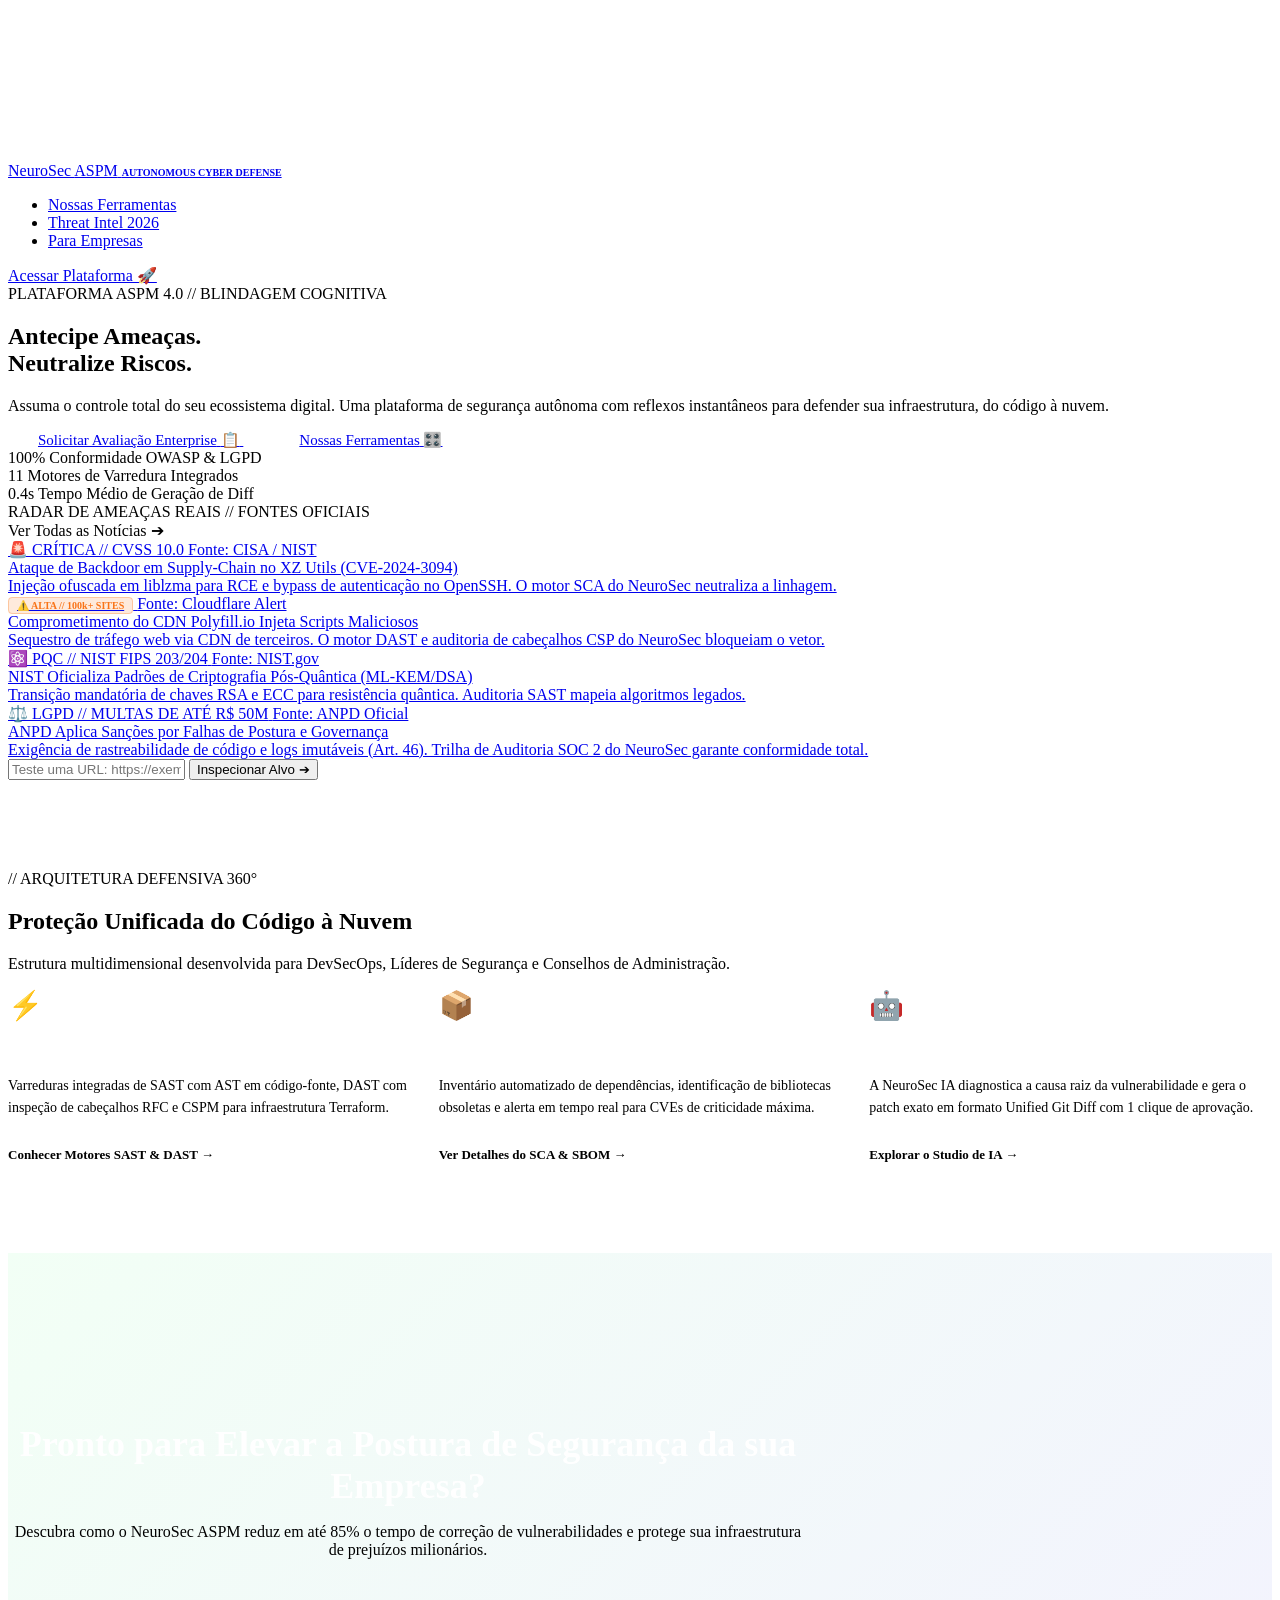
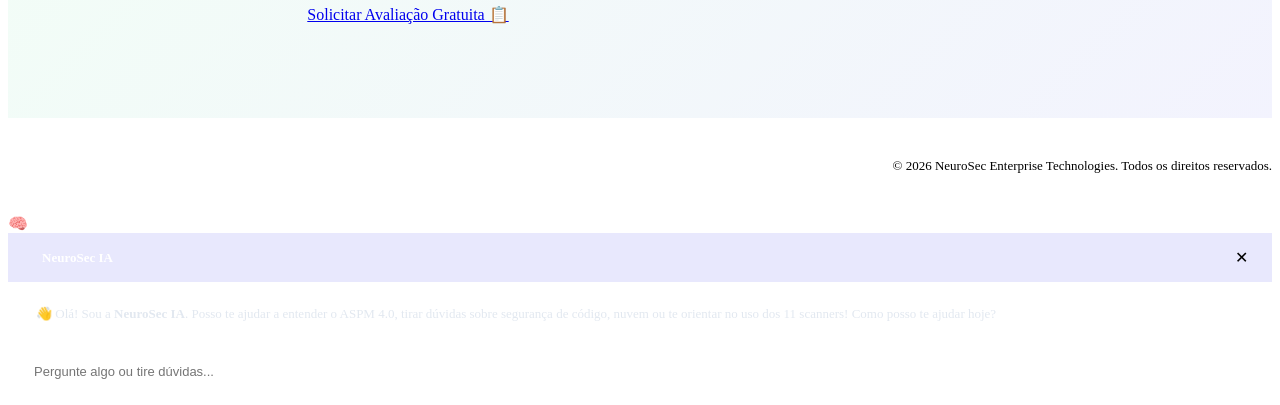
==== commit 8ad118f8: "feat: real cyber intelligence news with verified CISA/NIST/ANPD sources, dedicated 'Nossas Ferrament" ====
--- a/frontend/index.html
+++ b/frontend/index.html
@@ -27,8 +27,8 @@
 
             <nav>
                 <ul class="nav-links">
+                    <li><a href="/ferramentas" class="nav-link">Nossas Ferramentas</a></li>
                     <li><a href="/noticias" class="nav-link">Threat Intel 2026</a></li>
-                    <li><a href="#pilares" class="nav-link">Pilares de Defesa</a></li>
                     <li><a href="/avaliacao" class="nav-link">Para Empresas</a></li>
                 </ul>
             </nav>
@@ -41,7 +41,7 @@
 
     <!-- Main Content -->
     <main>
-        <!-- Hero Section with Live Threat Radar HUD & Breaking Cyber News -->
+        <!-- Hero Section with Live Threat Radar HUD & Real Cyber News -->
         <section class="hero-section">
             <div class="container">
                 <div class="hero-grid">
@@ -66,9 +66,9 @@
                                 <span>Solicitar Avaliação Enterprise</span>
                                 <span>📋</span>
                             </a>
-                            <a href="/noticias" class="btn-secondary-dark" style="font-size: 15px; padding: 14px 26px;">
-                                <span>Threat Intel 2026</span>
-                                <span>📰</span>
+                            <a href="/ferramentas" class="btn-secondary-dark" style="font-size: 15px; padding: 14px 26px;">
+                                <span>Nossas Ferramentas</span>
+                                <span>🎛️</span>
                             </a>
                         </div>
 
@@ -88,47 +88,57 @@
                         </div>
                     </div>
 
-                    <!-- Right Column: Live Interactive Threat Radar HUD & Cyber Intel News -->
+                    <!-- Right Column: Live Interactive Threat Radar HUD with Real Cyber News & Sources -->
                     <div class="threat-radar-hud">
                         <!-- HUD Header -->
                         <div class="radar-hud-header">
                             <div class="radar-status-indicator">
                                 <span class="pulsing-dot"></span>
-                                <span>RADAR DE AMEAÇAS // CENÁRIO 2026</span>
-                            </div>
-                            <span class="radar-threat-level">Status: Sentinela Ativo</span>
-                        </div>
-
-                        <!-- Live Threat Bulletins Feed -->
+                                <span>RADAR DE AMEAÇAS REAIS // FONTES OFICIAIS</span>
+                            </div>
+                            <a href="/noticias" target="_blank" class="radar-threat-level" style="text-decoration:none; color:var(--matrix-green);">Ver Todas as Notícias ➔</a>
+                        </div>
+
+                        <!-- Live Real Threat Bulletins Feed -->
                         <div class="radar-feed-list">
-                            <!-- Bulletin 1 -->
-                            <a href="/noticias" class="radar-feed-item">
-                                <div class="radar-item-top">
-                                    <span class="radar-tag radar-tag-red">🚨 Zero-Day Alert 2026</span>
-                                    <span class="radar-time">Ao Vivo • Urgente</span>
-                                </div>
-                                <div class="radar-item-title">Ataque de Injeção de Código em Supply-Chain (PyPI / NPM)</div>
-                                <div class="radar-item-desc">Linhagem polimórfica com bypass de sandbox em tempo de execução. O motor SCA do NeuroSec neutraliza a linhagem.</div>
-                            </a>
-
-                            <!-- Bulletin 2 -->
-                            <a href="/noticias" class="radar-feed-item">
-                                <div class="radar-item-top">
-                                    <span class="radar-tag radar-tag-indigo">⚛️ Criptografia Pós-Quântica (PQC)</span>
-                                    <span class="radar-time">NIST 2026</span>
-                                </div>
-                                <div class="radar-item-title">Transição Obrigatória para Algoritmos NIST Kyber & Dilithium</div>
-                                <div class="radar-item-desc">Chaves RSA e ECC legadas em risco iminente de quebra. Auditoria SAST mapeia algoritmos obsoletos.</div>
-                            </a>
-
-                            <!-- Bulletin 3 -->
-                            <a href="/noticias" class="radar-feed-item">
-                                <div class="radar-item-top">
-                                    <span class="radar-tag radar-tag-green">⚖️ Regulação & Conformidade</span>
-                                    <span class="radar-time">ANPD / LGPD</span>
-                                </div>
-                                <div class="radar-item-title">Fiscalização Rígida de ASPM com Multas de até R$ 50 Milhões</div>
-                                <div class="radar-item-desc">Exigência de rastreabilidade de código e Trilha de Auditoria SOC 2 imutável para evitar sanções.</div>
+                            <!-- Real News 1: XZ Utils Backdoor -->
+                            <a href="/noticias?id=xz" target="_blank" class="radar-feed-item">
+                                <div class="radar-item-top">
+                                    <span class="radar-tag radar-tag-red">🚨 CRÍTICA // CVSS 10.0</span>
+                                    <span class="radar-time">Fonte: CISA / NIST</span>
+                                </div>
+                                <div class="radar-item-title">Ataque de Backdoor em Supply-Chain no XZ Utils (CVE-2024-3094)</div>
+                                <div class="radar-item-desc">Injeção ofuscada em liblzma para RCE e bypass de autenticação no OpenSSH. O motor SCA do NeuroSec neutraliza a linhagem.</div>
+                            </a>
+
+                            <!-- Real News 2: Polyfill.io Hijack -->
+                            <a href="/noticias?id=polyfill" target="_blank" class="radar-feed-item">
+                                <div class="radar-item-top">
+                                    <span class="radar-tag radar-tag-orange" style="background:rgba(249,115,22,0.15); color:#F97316; border:1px solid rgba(249,115,22,0.3); font-size:10px; padding:2px 8px; border-radius:4px; font-weight:700;">⚠️ ALTA // 100k+ SITES</span>
+                                    <span class="radar-time">Fonte: Cloudflare Alert</span>
+                                </div>
+                                <div class="radar-item-title">Comprometimento do CDN Polyfill.io Injeta Scripts Maliciosos</div>
+                                <div class="radar-item-desc">Sequestro de tráfego web via CDN de terceiros. O motor DAST e auditoria de cabeçalhos CSP do NeuroSec bloqueiam o vetor.</div>
+                            </a>
+
+                            <!-- Real News 3: NIST PQC Standards -->
+                            <a href="/noticias?id=pqc" target="_blank" class="radar-feed-item">
+                                <div class="radar-item-top">
+                                    <span class="radar-tag radar-tag-indigo">⚛️ PQC // NIST FIPS 203/204</span>
+                                    <span class="radar-time">Fonte: NIST.gov</span>
+                                </div>
+                                <div class="radar-item-title">NIST Oficializa Padrões de Criptografia Pós-Quântica (ML-KEM/DSA)</div>
+                                <div class="radar-item-desc">Transição mandatória de chaves RSA e ECC para resistência quântica. Auditoria SAST mapeia algoritmos legados.</div>
+                            </a>
+
+                            <!-- Real News 4: ANPD Sanctions -->
+                            <a href="/noticias?id=anpd" target="_blank" class="radar-feed-item">
+                                <div class="radar-item-top">
+                                    <span class="radar-tag radar-tag-green">⚖️ LGPD // MULTAS DE ATÉ R$ 50M</span>
+                                    <span class="radar-time">Fonte: ANPD Oficial</span>
+                                </div>
+                                <div class="radar-item-title">ANPD Aplica Sanções por Falhas de Postura e Governança</div>
+                                <div class="radar-item-desc">Exigência de rastreabilidade de código e logs imutáveis (Art. 46). Trilha de Auditoria SOC 2 do NeuroSec garante conformidade total.</div>
                             </a>
                         </div>
 
@@ -142,58 +152,12 @@
             </div>
         </section>
 
-        <!-- Pulse of the Security Matrix (2026 Threat Intel Feed) -->
-        <section class="pulse-section" id="threat-intel">
-            <div class="container">
-                <div class="section-header">
-                    <span class="section-tag">// THREAT INTELLIGENCE FEED 2026</span>
-                    <h2 class="section-title">Pulse of the Security Matrix</h2>
-                    <p class="section-desc">Monitoramento em tempo real dos vetores de ataque emergentes, ameaças de cadeia de suprimentos e diretrizes regulatórias globais.</p>
-                </div>
-
-                <div class="pulse-grid">
-                    <!-- Card 1 -->
-                    <article class="pulse-card">
-                        <div class="pulse-meta">
-                            <span class="pulse-badge badge-zero-day">Zero-Day Alert</span>
-                            <span class="pulse-date">Agosto 2026</span>
-                        </div>
-                        <h3 class="pulse-title">Supply-Chain Attack: Injeção de Código em Pacotes Python e NPM</h3>
-                        <p class="pulse-summary">Nova variante avançada de dependências maliciosas escapa de sandboxes tradicionais. O motor SCA do NeuroSec já mapeia e neutraliza a linhagem.</p>
-                        <a href="/noticias" class="pulse-link">Ler Análise Completa & Patch →</a>
-                    </article>
-
-                    <!-- Card 2 -->
-                    <article class="pulse-card">
-                        <div class="pulse-meta">
-                            <span class="pulse-badge badge-quantum">Criptografia PQC</span>
-                            <span class="pulse-date">Agosto 2026</span>
-                        </div>
-                        <h3 class="pulse-title">Transição para Computação Pós-Quântica (PQC) Acelerada</h3>
-                        <p class="pulse-summary">Algoritmos RSA e ECC tradicionais entram em rota de obsolescência. NeuroSec audita seus repositórios para conformidade NIST Kyber/Dilithium.</p>
-                        <a href="/noticias" class="pulse-link">Conhecer Diretrizes PQC →</a>
-                    </article>
-
-                    <!-- Card 3 -->
-                    <article class="pulse-card">
-                        <div class="pulse-meta">
-                            <span class="pulse-badge badge-compliance">Regulação & LGPD</span>
-                            <span class="pulse-date">Agosto 2026</span>
-                        </div>
-                        <h3 class="pulse-title">Endurecimento Fiscal da ANPD e Multas de até R$ 50M</h3>
-                        <p class="pulse-summary">Empresas sem rastreabilidade de código e logs imutáveis sofrem sanções severas. A Trilha de Auditoria SOC 2 do NeuroSec garante conformidade total.</p>
-                        <a href="/noticias" class="pulse-link">Ver Impacto de Governança →</a>
-                    </article>
-                </div>
-            </div>
-        </section>
-
-        <!-- Pillars of Defense -->
+        <!-- Pillars of Defense (Architecture 360°) -->
         <section class="section-container" id="pilares" style="padding: 90px 0; background: var(--bg-primary);">
             <div class="container">
                 <div class="section-header">
                     <span class="section-tag">// ARQUITETURA DEFENSIVA 360°</span>
-                    <h2 class="section-title">Navigate Your Digital Reality</h2>
+                    <h2 class="section-title">Proteção Unificada do Código à Nuvem</h2>
                     <p class="section-desc">Estrutura multidimensional desenvolvida para DevSecOps, Líderes de Segurança e Conselhos de Administração.</p>
                 </div>
 
@@ -202,18 +166,21 @@
                         <div style="font-size: 28px; margin-bottom: 16px;">⚡</div>
                         <h3 style="font-size: 18px; color: #fff; margin-bottom: 10px;">Code-to-Cloud Protection</h3>
                         <p style="font-size: 14px; color: var(--text-muted); line-height: 1.6;">Varreduras integradas de SAST com AST em código-fonte, DAST com inspeção de cabeçalhos RFC e CSPM para infraestrutura Terraform.</p>
+                        <a href="/ferramentas" style="display:inline-block; margin-top:14px; color:var(--matrix-green); font-size:13px; text-decoration:none; font-weight:600;">Conhecer Motores SAST & DAST →</a>
                     </div>
 
                     <div class="pulse-card" style="background: var(--bg-card);">
                         <div style="font-size: 28px; margin-bottom: 16px;">📦</div>
                         <h3 style="font-size: 18px; color: #fff; margin-bottom: 10px;">Supply Chain & SBOM</h3>
                         <p style="font-size: 14px; color: var(--text-muted); line-height: 1.6;">Inventário automatizado de dependências, identificação de bibliotecas obsoletas e alerta em tempo real para CVEs de criticidade máxima.</p>
+                        <a href="/ferramentas" style="display:inline-block; margin-top:14px; color:var(--matrix-green); font-size:13px; text-decoration:none; font-weight:600;">Ver Detalhes do SCA & SBOM →</a>
                     </div>
 
                     <div class="pulse-card" style="background: var(--bg-card);">
                         <div style="font-size: 28px; margin-bottom: 16px;">🤖</div>
                         <h3 style="font-size: 18px; color: #fff; margin-bottom: 10px;">Autonomous Remediation</h3>
                         <p style="font-size: 14px; color: var(--text-muted); line-height: 1.6;">A NeuroSec IA diagnostica a causa raiz da vulnerabilidade e gera o patch exato em formato Unified Git Diff com 1 clique de aprovação.</p>
+                        <a href="/ferramentas" style="display:inline-block; margin-top:14px; color:var(--matrix-green); font-size:13px; text-decoration:none; font-weight:600;">Explorar o Studio de IA →</a>
                     </div>
                 </div>
             </div>
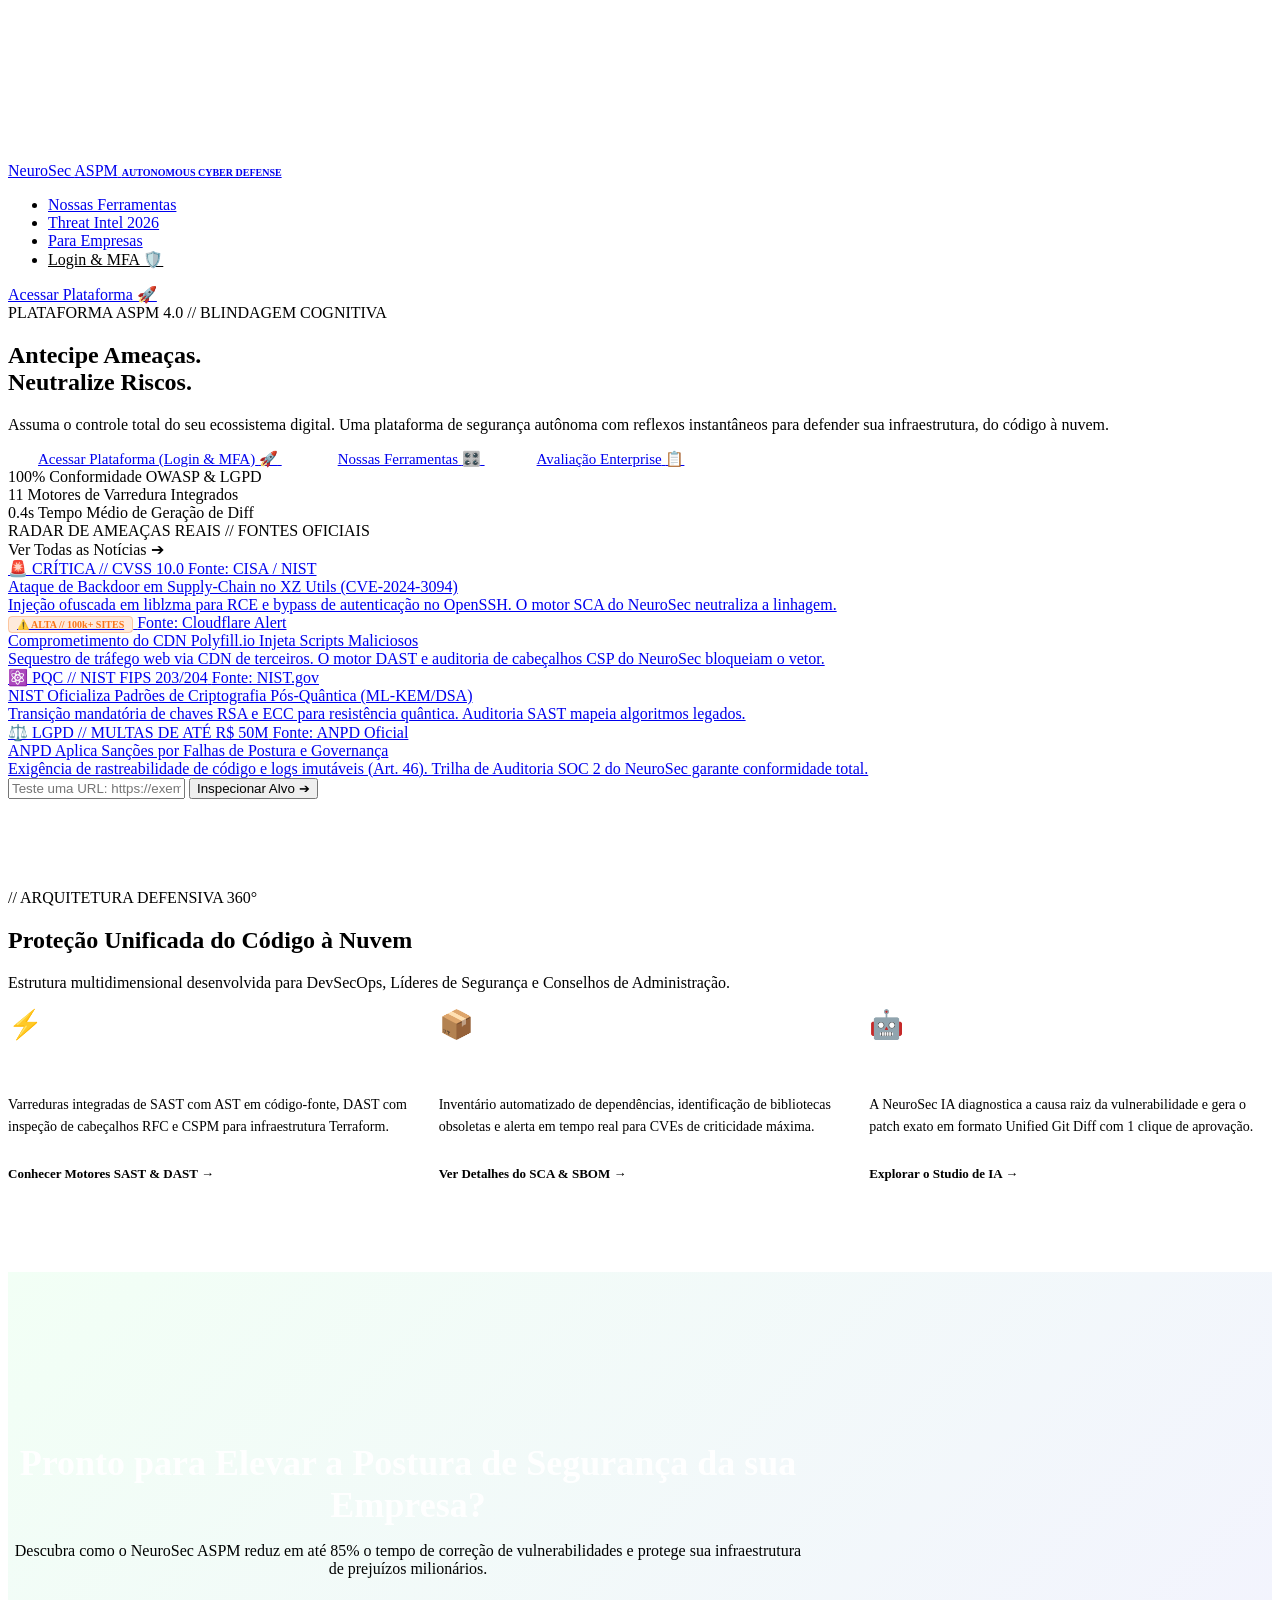
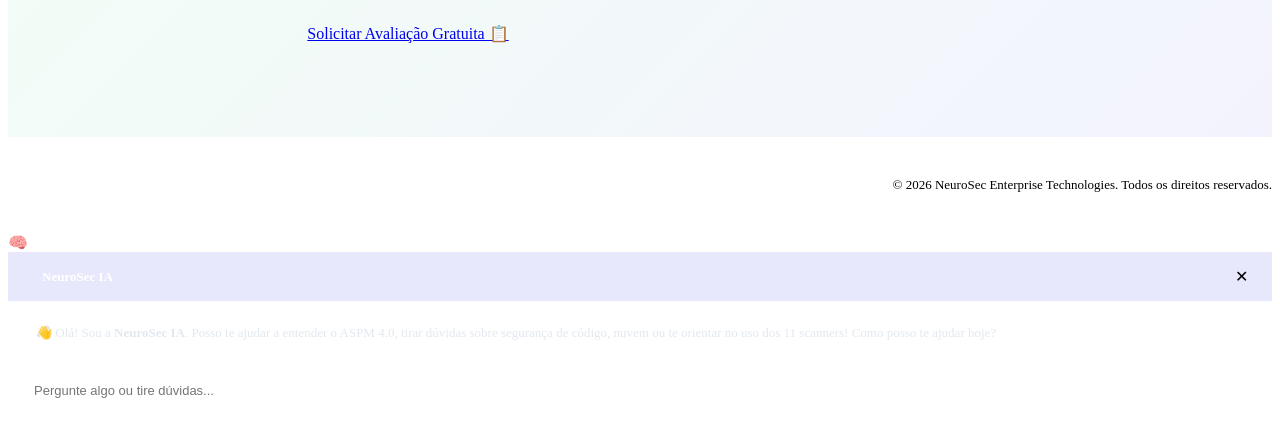
==== commit 1512fd1c: "feat(aspm): sistema de login com mfa totp, gestao de clientes com impacto financeiro fair e dossie e" ====
--- a/frontend/index.html
+++ b/frontend/index.html
@@ -30,11 +30,12 @@
                     <li><a href="/ferramentas" class="nav-link">Nossas Ferramentas</a></li>
                     <li><a href="/noticias" class="nav-link">Threat Intel 2026</a></li>
                     <li><a href="/avaliacao" class="nav-link">Para Empresas</a></li>
+                    <li><a href="/login" target="_blank" class="nav-link" style="color:var(--cyan-neon);">Login & MFA 🛡️</a></li>
                 </ul>
             </nav>
 
             <div class="nav-actions">
-                <a href="/dashboard" class="btn-primary-matrix" id="btnGoDashboardNav">Acessar Plataforma 🚀</a>
+                <a href="/login" target="_blank" class="btn-primary-matrix" id="btnGoDashboardNav">Acessar Plataforma 🚀</a>
             </div>
         </div>
     </header>
@@ -62,13 +63,17 @@
                         </p>
 
                         <div class="hero-ctas">
-                            <a href="/avaliacao" class="btn-primary-matrix" style="font-size: 15px; padding: 14px 30px;">
-                                <span>Solicitar Avaliação Enterprise</span>
-                                <span>📋</span>
+                            <a href="/login" target="_blank" class="btn-primary-matrix" style="font-size: 15px; padding: 14px 30px;">
+                                <span>Acessar Plataforma (Login & MFA)</span>
+                                <span>🚀</span>
                             </a>
                             <a href="/ferramentas" class="btn-secondary-dark" style="font-size: 15px; padding: 14px 26px;">
                                 <span>Nossas Ferramentas</span>
                                 <span>🎛️</span>
+                            </a>
+                            <a href="/avaliacao" class="btn-secondary-dark" style="font-size: 15px; padding: 14px 26px;">
+                                <span>Avaliação Enterprise</span>
+                                <span>📋</span>
                             </a>
                         </div>
 
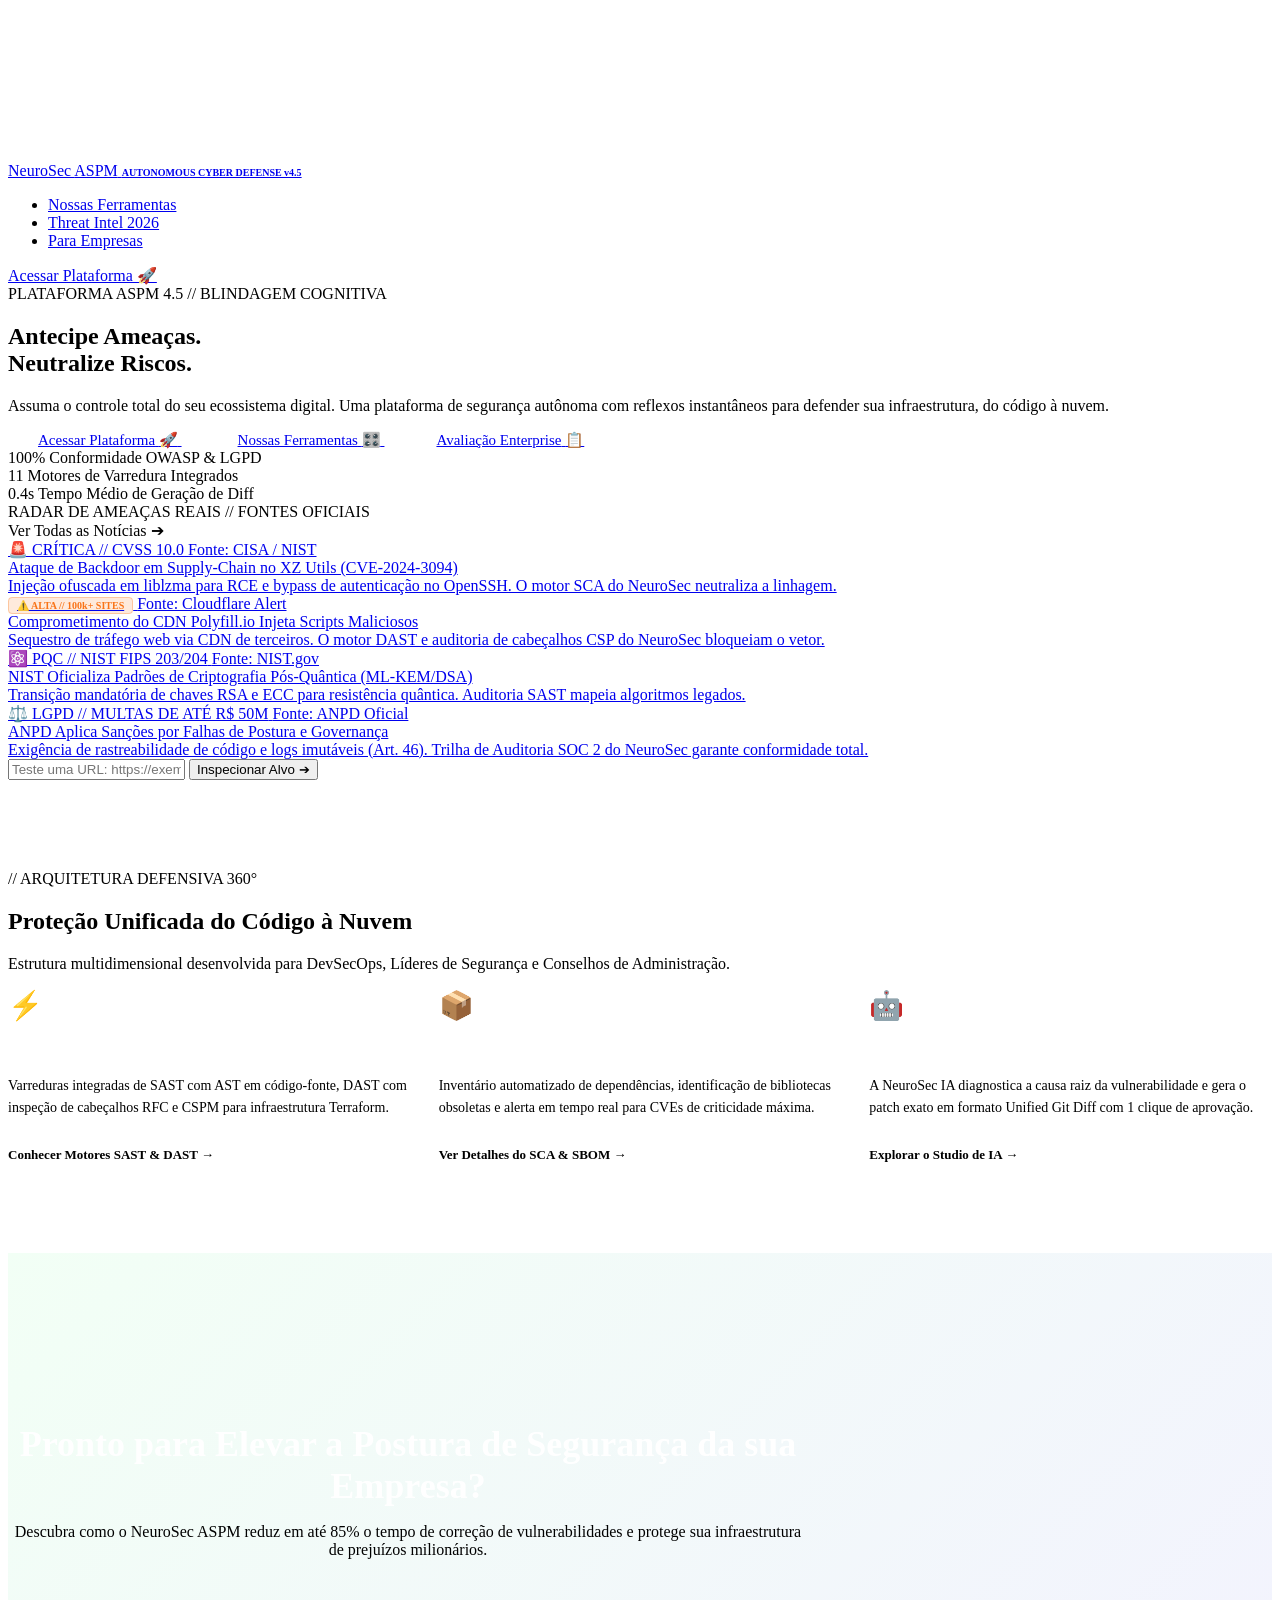
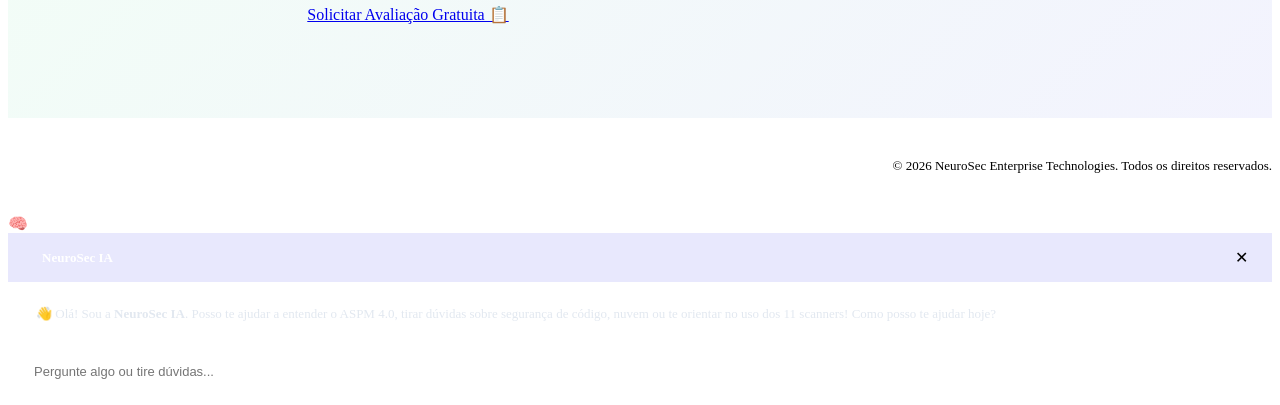
==== commit 0fdf8522: "feat(aspm-4.5): integracao de telas proprias de clientes e dossie, eliminacao de bugs no rodape, bot" ====
--- a/frontend/index.html
+++ b/frontend/index.html
@@ -3,7 +3,7 @@
 <head>
     <meta charset="UTF-8">
     <meta name="viewport" content="width=device-width, initial-scale=1.0">
-    <title>NeuroSec ASPM 4.0 — Antecipe Ameaças. Neutralize Riscos.</title>
+    <title>NeuroSec ASPM 4.5 — Antecipe Ameaças. Neutralize Riscos.</title>
     <meta name="description" content="Assuma o controle total do seu ecossistema digital. Uma plataforma de segurança autônoma com reflexos instantâneos para defender sua infraestrutura, do código à nuvem.">
     <link rel="stylesheet" href="/css/matrix.css">
     <link rel="stylesheet" href="/css/styles.css">
@@ -21,7 +21,7 @@
                 <div class="cobra-badge" data-cobra-shield="28"></div>
                 <div class="brand-text-wrapper">
                     <span class="brand-title">NeuroSec <span class="highlight">ASPM</span></span>
-                    <span class="brand-version" style="color:var(--matrix-green); font-size:10px; font-weight:700;">AUTONOMOUS CYBER DEFENSE</span>
+                    <span class="brand-version" style="color:var(--matrix-green); font-size:10px; font-weight:700;">AUTONOMOUS CYBER DEFENSE v4.5</span>
                 </div>
             </a>
 
@@ -30,7 +30,6 @@
                     <li><a href="/ferramentas" class="nav-link">Nossas Ferramentas</a></li>
                     <li><a href="/noticias" class="nav-link">Threat Intel 2026</a></li>
                     <li><a href="/avaliacao" class="nav-link">Para Empresas</a></li>
-                    <li><a href="/login" target="_blank" class="nav-link" style="color:var(--cyan-neon);">Login & MFA 🛡️</a></li>
                 </ul>
             </nav>
 
@@ -50,7 +49,7 @@
                     <div class="hero-text-content">
                         <div class="hero-pill">
                             <span class="pulsing-dot"></span>
-                            <span>PLATAFORMA ASPM 4.0 // BLINDAGEM COGNITIVA</span>
+                            <span>PLATAFORMA ASPM 4.5 // BLINDAGEM COGNITIVA</span>
                         </div>
 
                         <h1 class="hero-headline">
@@ -64,7 +63,7 @@
 
                         <div class="hero-ctas">
                             <a href="/login" target="_blank" class="btn-primary-matrix" style="font-size: 15px; padding: 14px 30px;">
-                                <span>Acessar Plataforma (Login & MFA)</span>
+                                <span>Acessar Plataforma</span>
                                 <span>🚀</span>
                             </a>
                             <a href="/ferramentas" class="btn-secondary-dark" style="font-size: 15px; padding: 14px 26px;">
